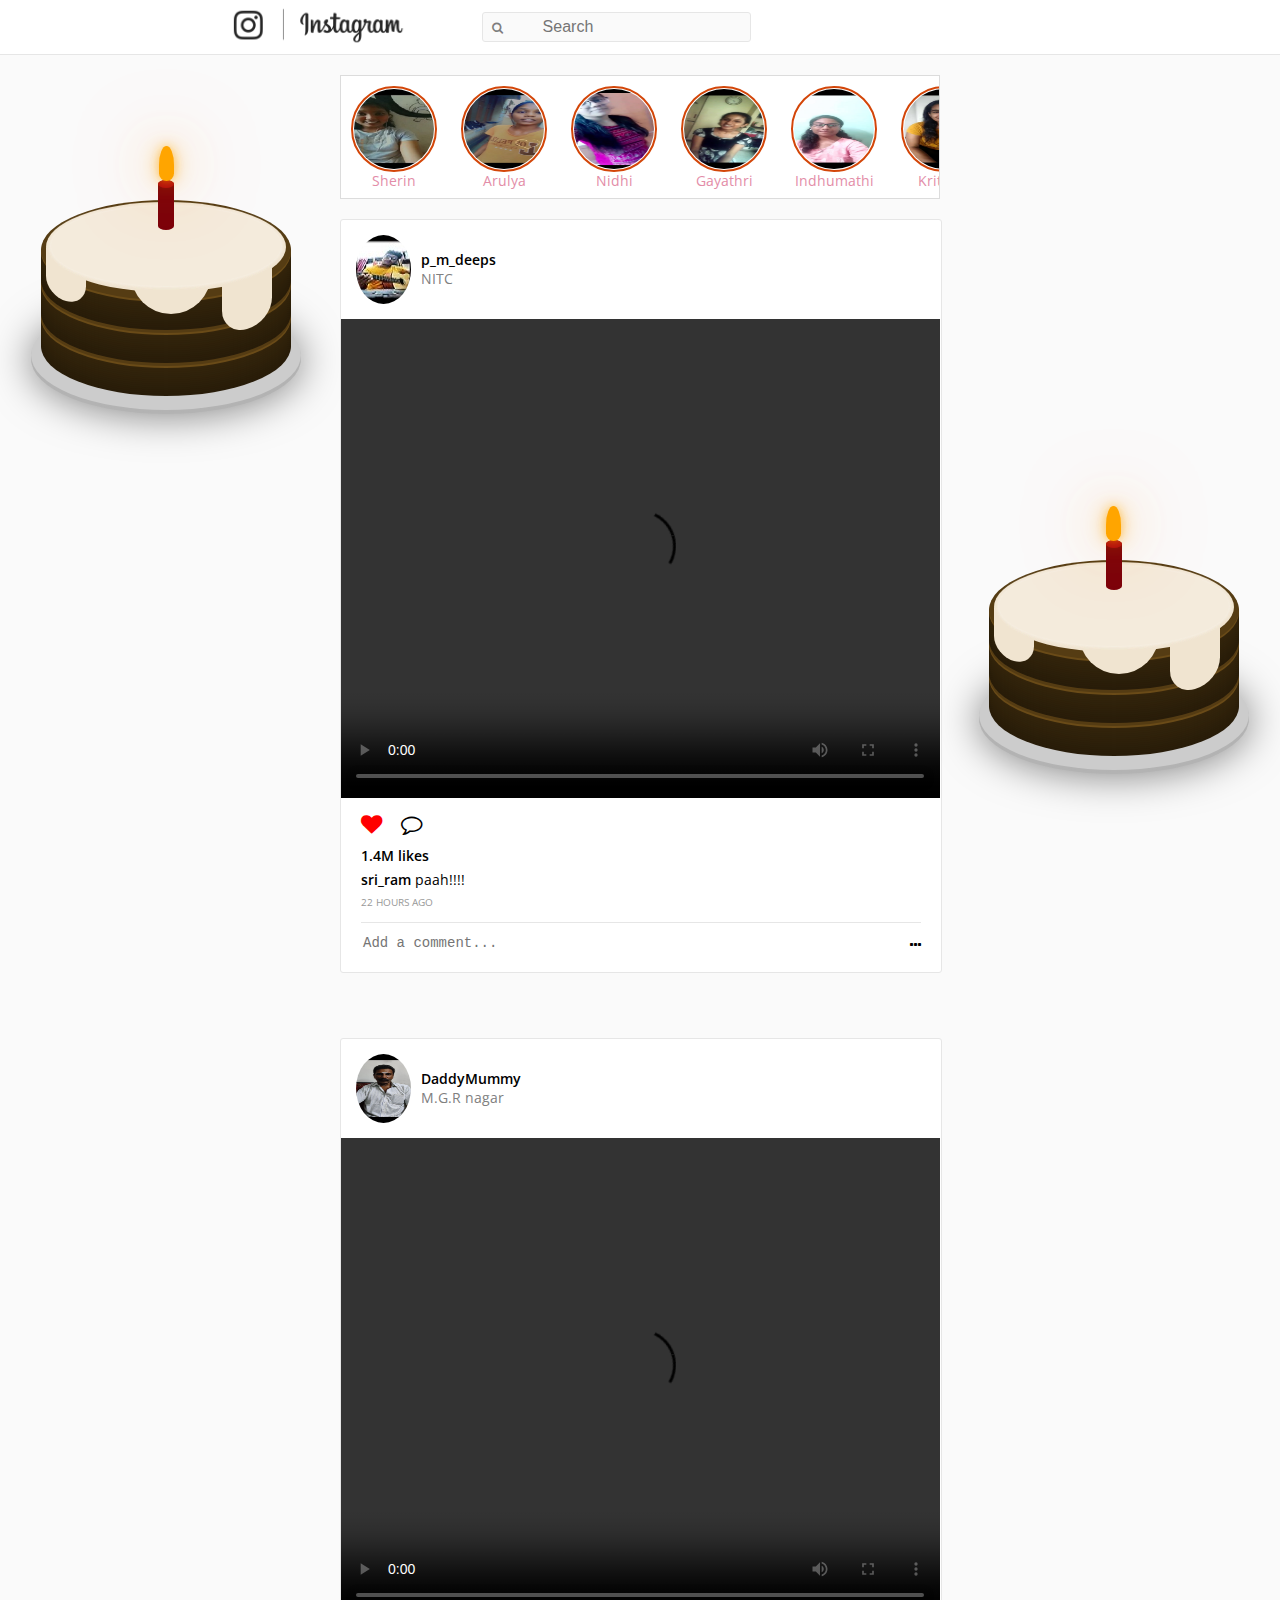
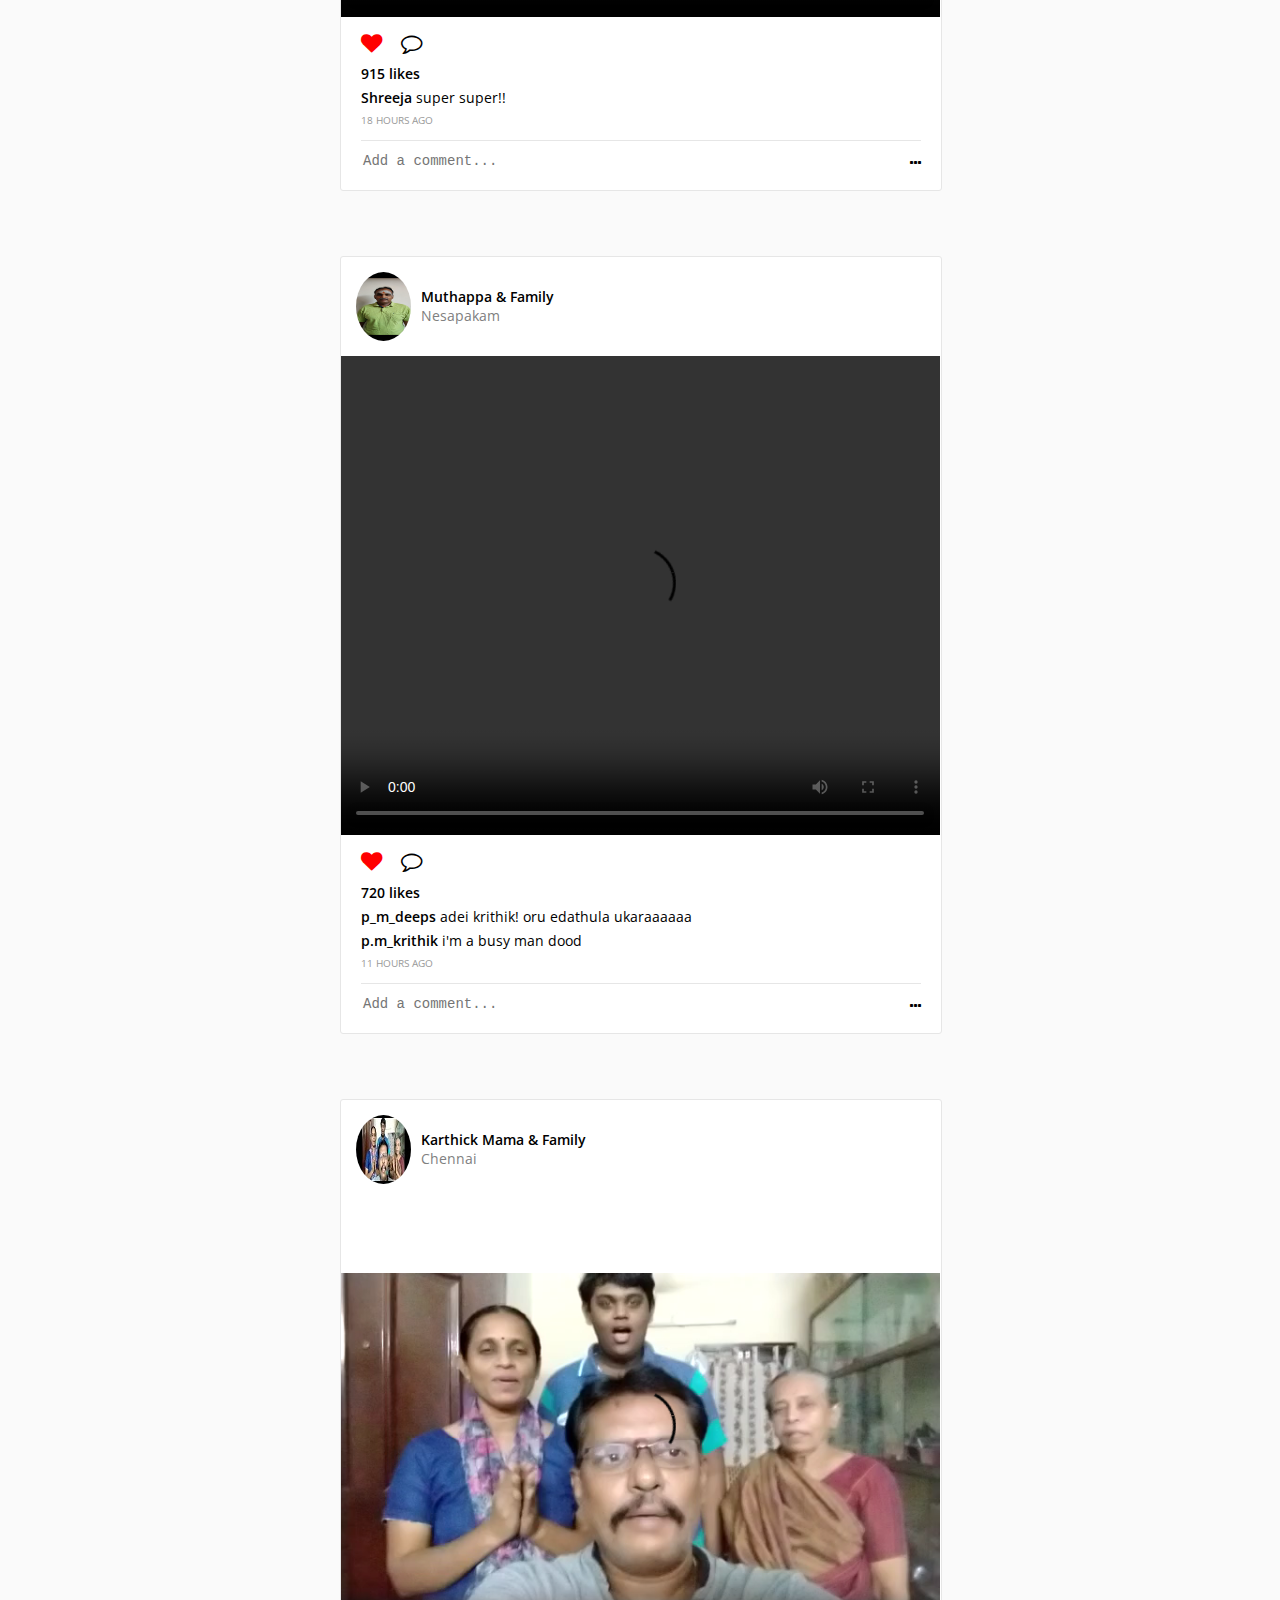
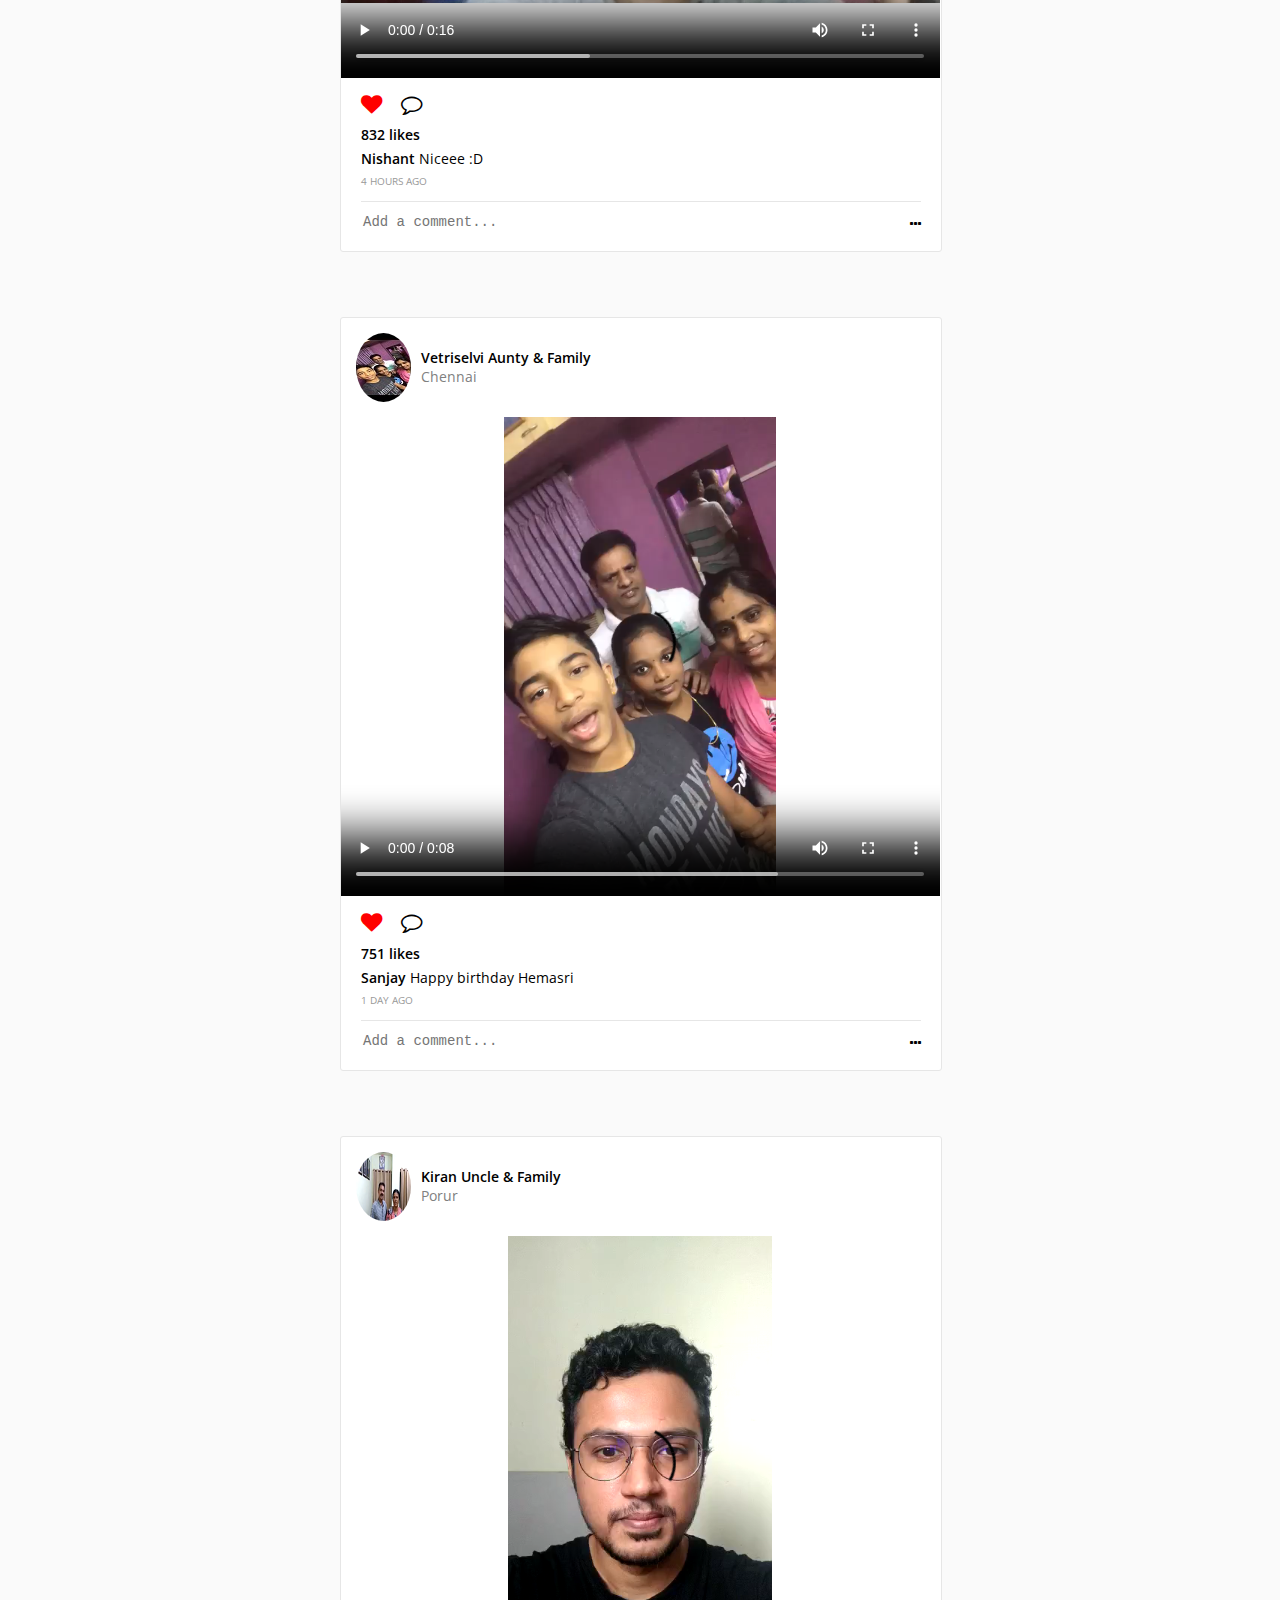
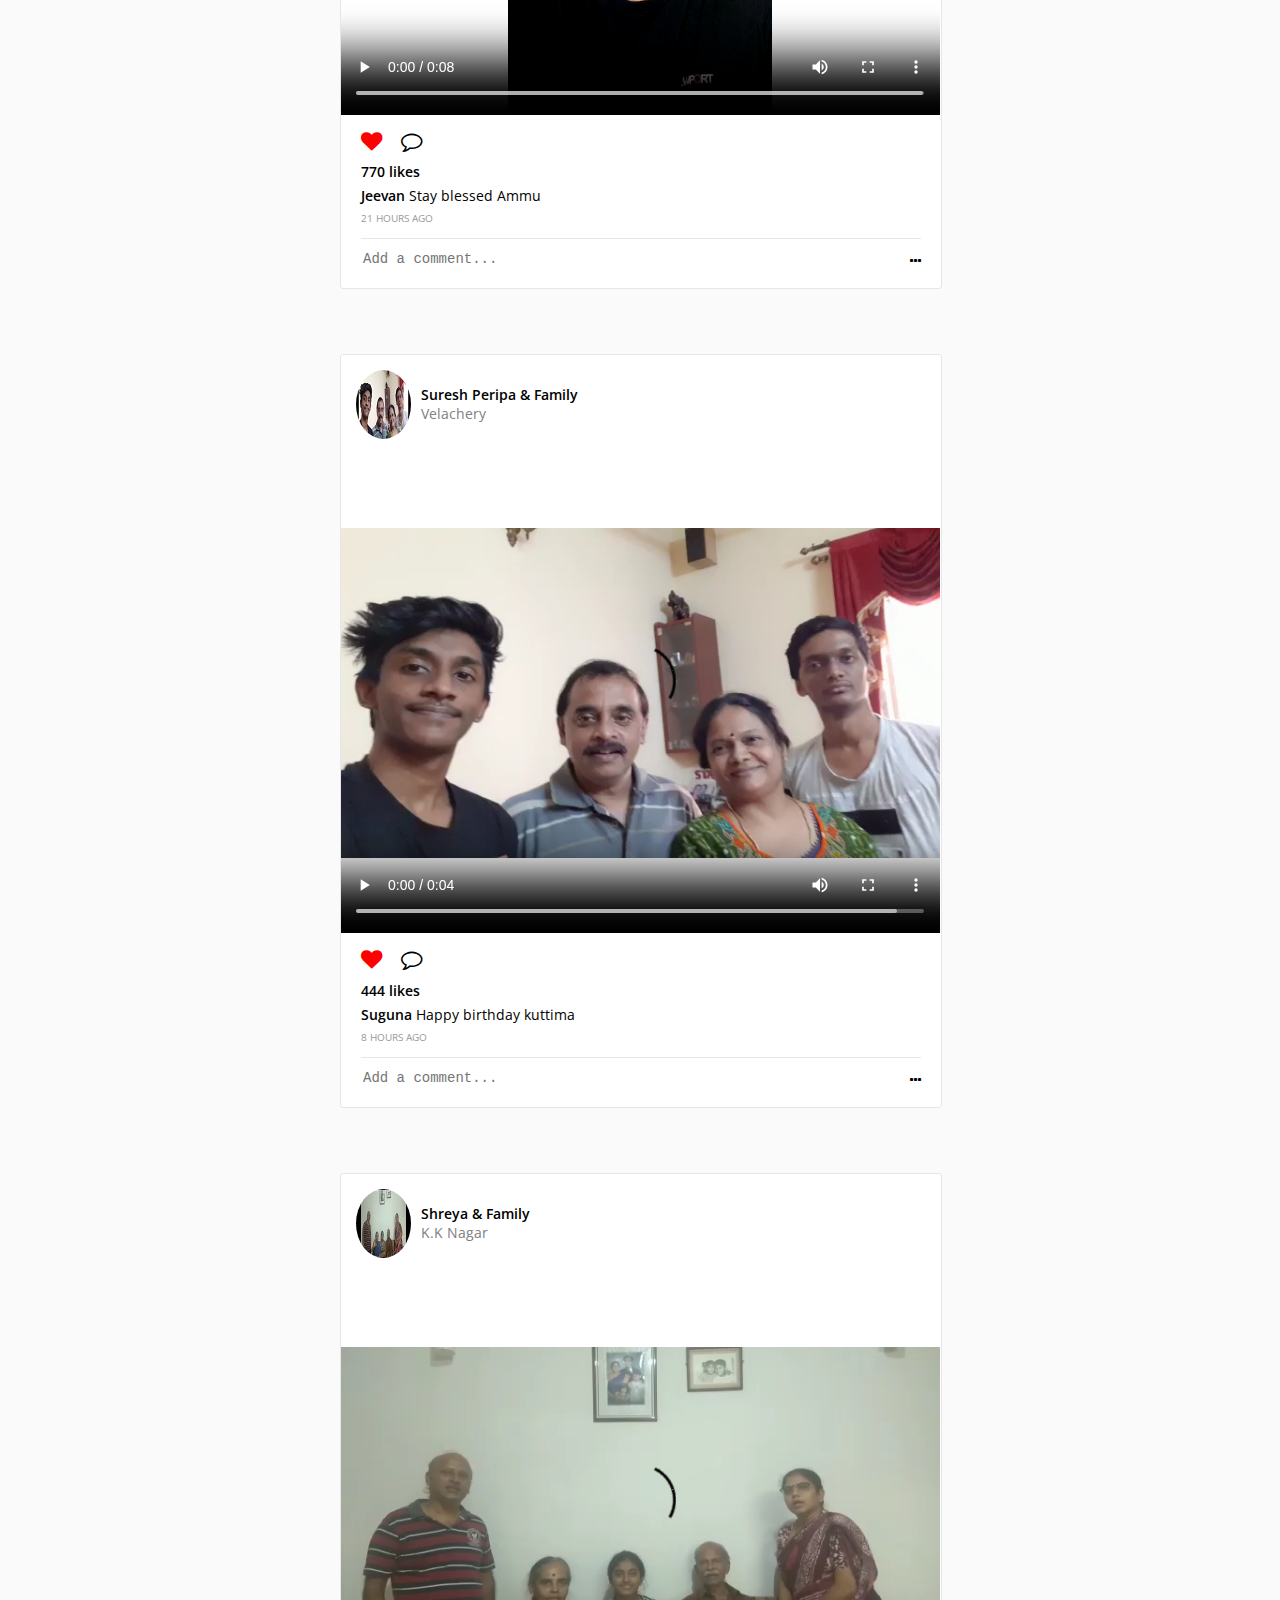
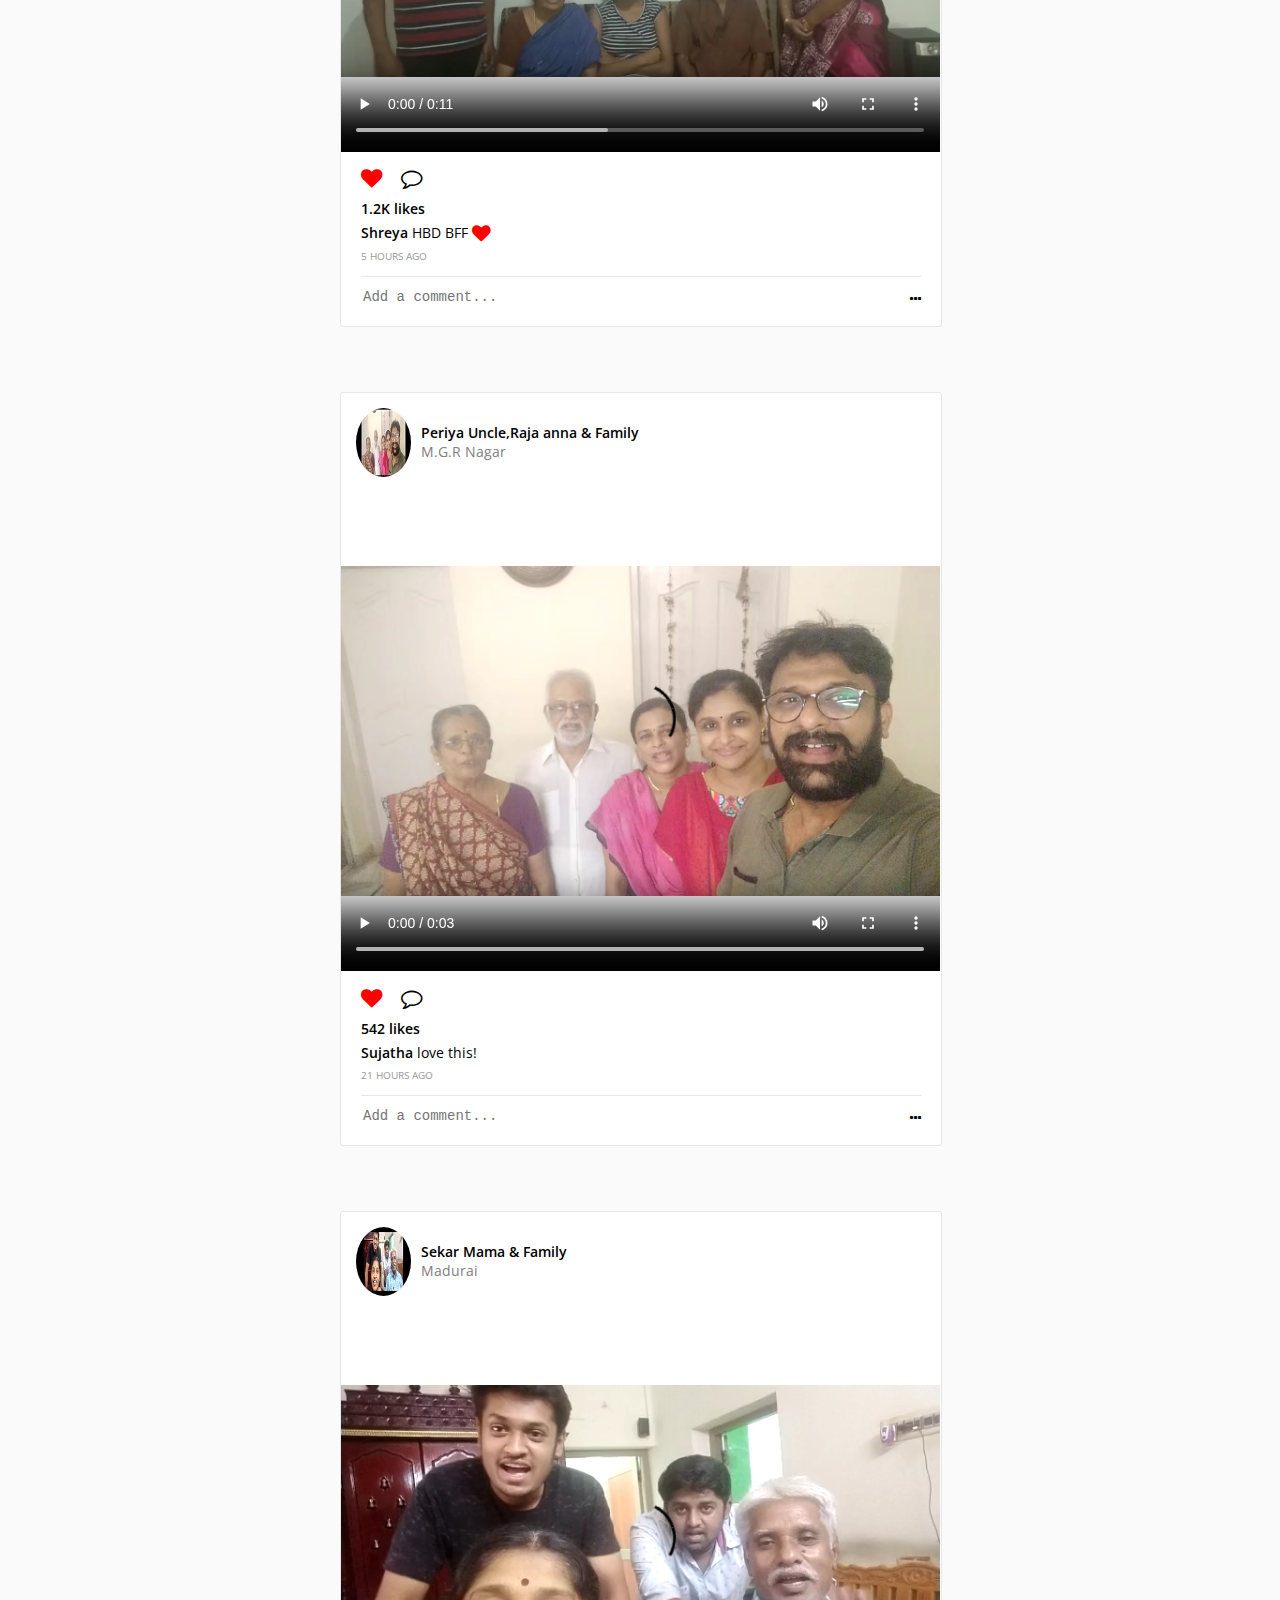
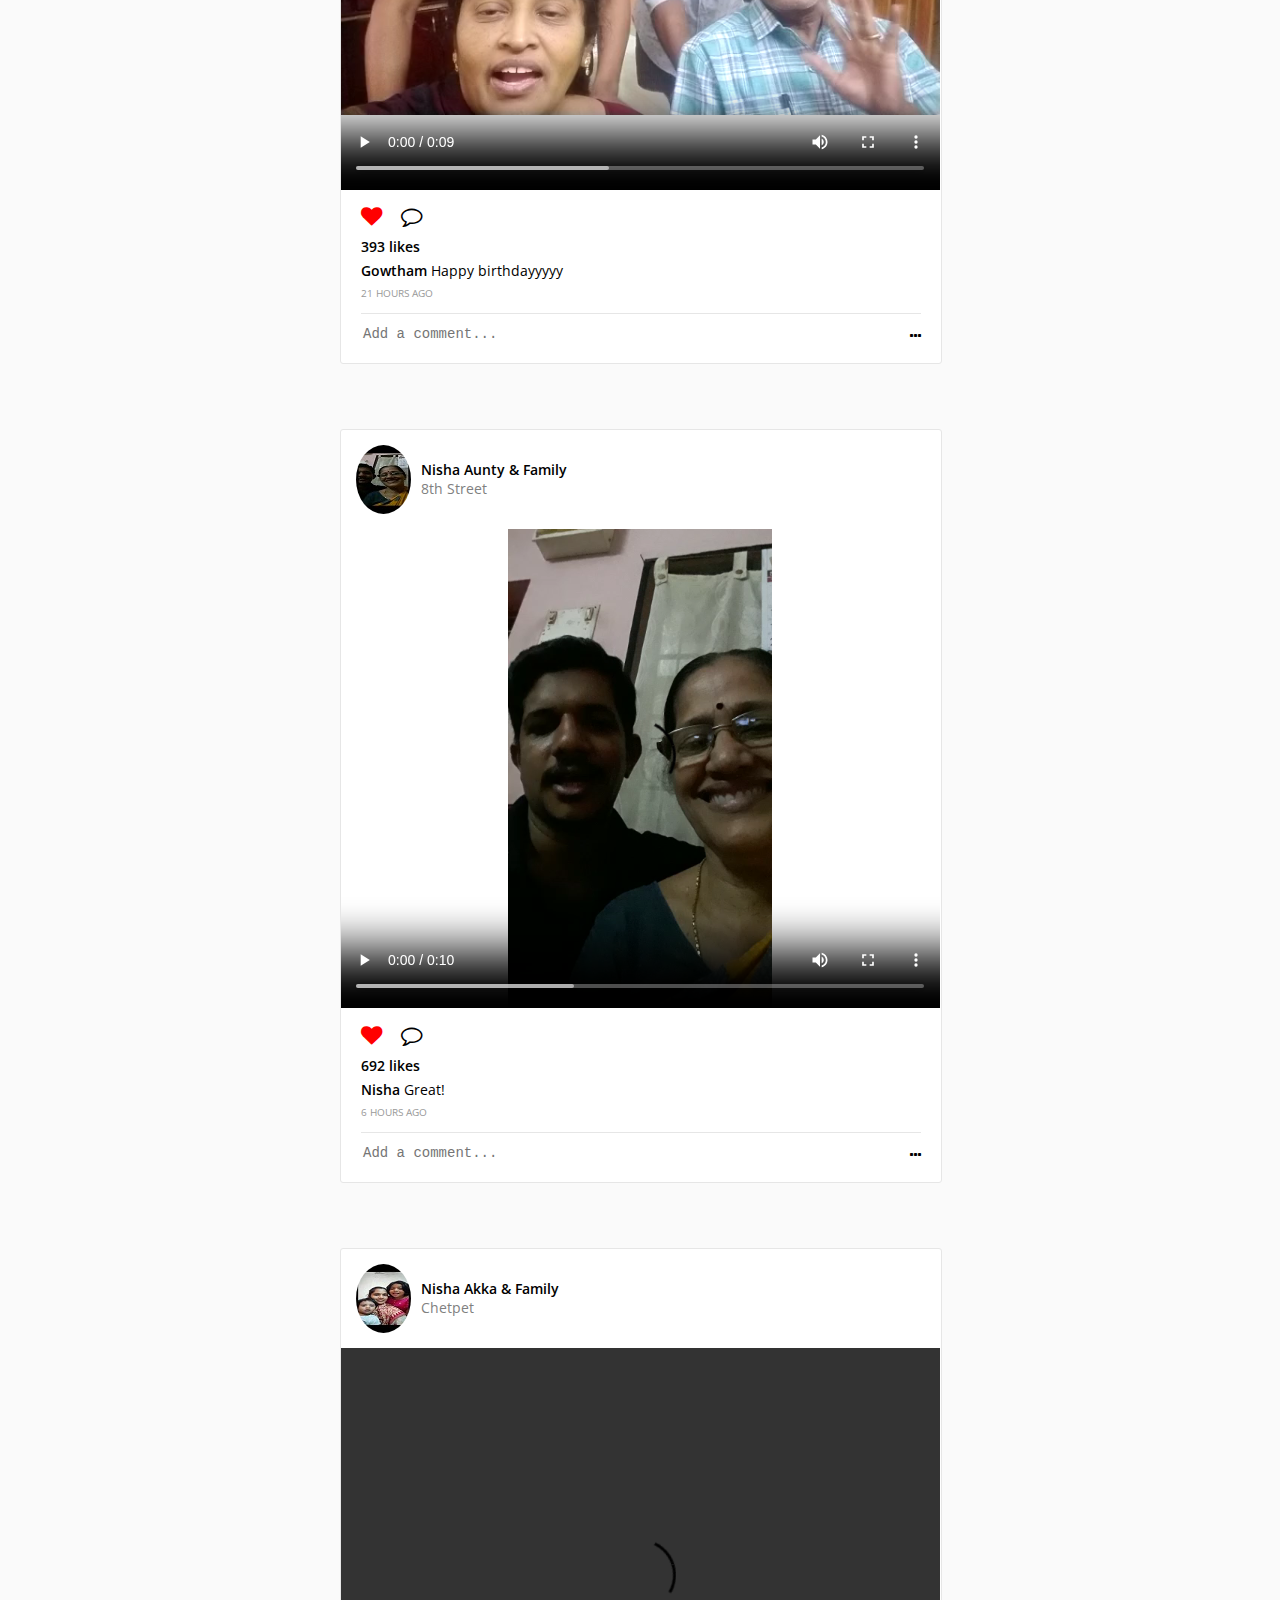
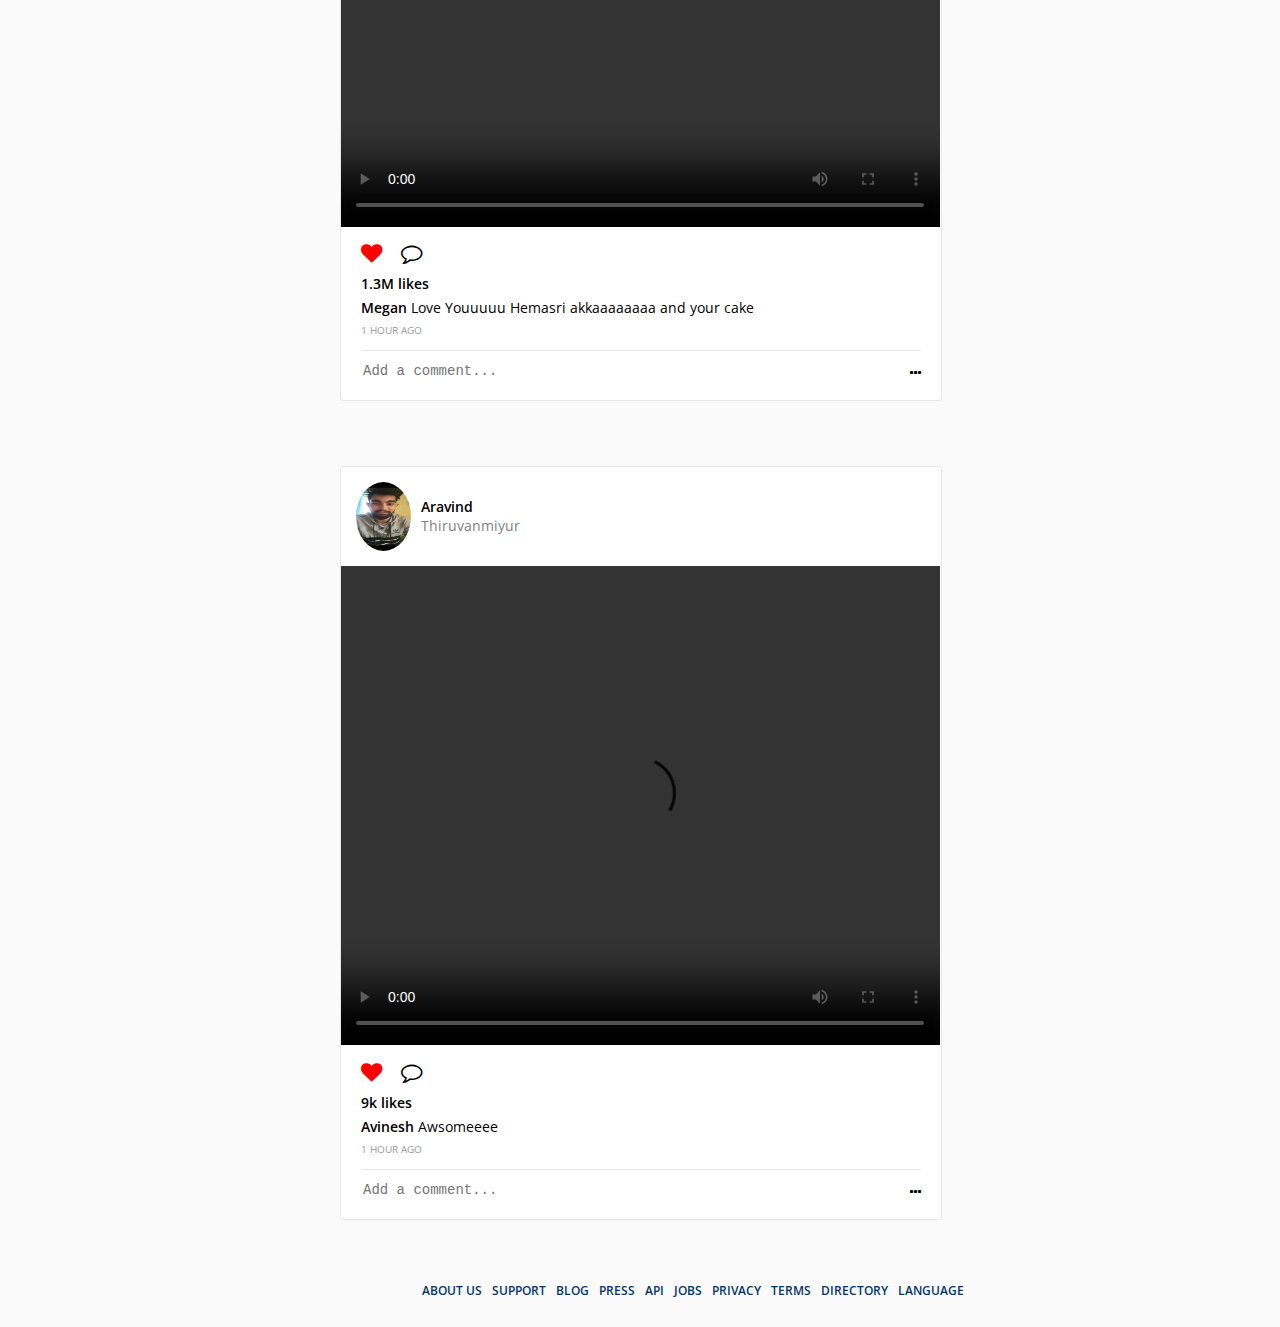
==== feed.html @ 5029dd92 "make it better" ====
<!DOCTYPE html>
<html lang="en">

<head>
    <meta charset="UTF-8">
    <meta name="viewport" content="width=device-width, initial-scale=1.0">
    <meta http-equiv="X-UA-Compatible" content="ie=edge">
    <title>NewsFeed</title>
    <link rel="stylesheet" href="https://maxcdn.bootstrapcdn.com/font-awesome/4.7.0/css/font-awesome.min.css">
    <link rel="stylesheet" href="css/styles.css">
    <link rel="stylesheet" href="css/lightbox.css">
  

    <link rel="stylesheet" href="https://stackpath.bootstrapcdn.com/bootstrap/4.5.0/css/bootstrap.min.css" integrity="sha384-9aIt2nRpC12Uk9gS9baDl411NQApFmC26EwAOH8WgZl5MYYxFfc+NcPb1dKGj7Sk" crossorigin="anonymous">

    <!-- JS, Popper.js, and jQuery -->
    <script src="https://code.jquery.com/jquery-3.5.1.slim.min.js" integrity="sha384-DfXdz2htPH0lsSSs5nCTpuj/zy4C+OGpamoFVy38MVBnE+IbbVYUew+OrCXaRkfj" crossorigin="anonymous"></script>
    <script src="https://cdn.jsdelivr.net/npm/popper.js@1.16.0/dist/umd/popper.min.js" integrity="sha384-Q6E9RHvbIyZFJoft+2mJbHaEWldlvI9IOYy5n3zV9zzTtmI3UksdQRVvoxMfooAo" crossorigin="anonymous"></script>
    <script src="https://stackpath.bootstrapcdn.com/bootstrap/4.5.0/js/bootstrap.min.js" integrity="sha384-OgVRvuATP1z7JjHLkuOU7Xw704+h835Lr+6QL9UvYjZE3Ipu6Tp75j7Bh/kR0JKI" crossorigin="anonymous"></script>
    <!-- <script type="text/javascript" src="js/lightbox.js"></script> -->
    <script type="text/javascript" src="html5lightbox/jquery.js"></script>
    <script type="text/javascript" src="html5lightbox/html5lightbox.js"></script>
    <link rel="stylesheet" href="css/cheers.css">
    <script type="text/javascript">
        var html5lightbox_options = {
            watermark: "",
            watermarklink: ""
        };
    </script>
</head>

<body>
    
    <div class="cake" >
        <div class="plate"></div>
        <div class="layer layer-bottom"></div>
        <div class="layer layer-middle"></div>
        <div class="layer layer-top"></div>
        <div class="icing"></div>
        <div class="drip drip1"></div>
        <div class="drip drip2"></div>
        <div class="drip drip3"></div>
        <div class="candle">
            <div class="flame"></div>
        </div>
    </div>
    <div class="cake align2" >
        <div class="plate"></div>
        <div class="layer layer-bottom"></div>
        <div class="layer layer-middle"></div>
        <div class="layer layer-top"></div>
        <div class="icing"></div>
        <div class="drip drip1"></div>
        <div class="drip drip2"></div>
        <div class="drip drip3"></div>
        <div class="candle">
            <div class="flame"></div>
        </div>
    </div>
    <nav class="navigation">
        <div class="navigation__column">
            <a href="feed.html">
                <!-- Master branch comment -->
                <img src="images/logo.png" />
            </a>
        </div>
        <div class="navigation__column">
            <i class="fa fa-search"></i>
            <input type="text" placeholder="Search">
        </div>
        <div class="navigation__column">
            <ul class="navigations__links">
                <li class="navigation__list-item">
                    <a href="feed.html" class="navigation__link">
                        <i class="fa fa-home fa-lg"></i>
                    </a>
                </li>
                <li class="navigation__list-item">
                    <a href="explore.html" class="navigation__link">
                        <i class="fa fa-compass fa-lg"></i>
                    </a>
                </li>
                <li class="navigation__list-item">
                    <a href="cheers.html" class="navigation__link">
                        <i class="fa fa-heart-o fa-lg"></i>
                    </a>
                </li>
                <li class="navigation__list-item">
                    <a href="profile.html" class="navigation__link">
                        <i class="fa fa-user-o fa-lg"></i>
                    </a>
                </li>
            </ul>
        </div>
    </nav>
    <main id="feed">
        <div class="status_section" id="status_p">
           
            <a href="videos/Status 1 - Sherin.mp4" class="html5lightbox" style="text-decoration:none">
                <img src="images/Sherin.jpg">
                <p style="font-size: 14px;">Sherin</p>
            </a>
            <a href="videos/Status 2 - Arulya .mp4" class="html5lightbox" style="text-decoration:none">
                <img src="images/Arulya.jpg" >
                <p style="font-size: 14px;">Arulya</p>
            </a>
            <a href="videos/Status3 - Nidhi.mp4" class="html5lightbox" style="text-decoration:none">
                <img src="images/Nidhi.jpg" >
                <p style="font-size: 14px;">Nidhi</p>
            </a>
            <a href="videos/Status4 - Gayathri.mp4" class="html5lightbox" style="text-decoration:none">
                <img src="images/Gayathri.jpg" >
                <p style="font-size: 14px;">Gayathri</p>
            </a>
            <a href="videos/Status5 - Indhumathi.mp4" class="html5lightbox" style="text-decoration:none">
                <img src="images/Indhumathi.jpg">
                <p style="font-size: 14px;">Indhumathi</p>
            </a>
            <a href="videos/Status 6 - Krithika.mp4" class="html5lightbox" style="text-decoration:none">
                <img src="images/Krithika.jpg" >
                <p style="font-size: 14px;">Krithika</p>
            </a>
            <a href="videos/Status 7 - Sanmitha .mp4" class="html5lightbox" style="text-decoration:none">
                <img src="images/Sanmitha.jpg"  >
                <p style="font-size: 14px;">Sanmitha</p>
            </a>
            <a href="videos/Status 8 - Adi.mp4" class="html5lightbox" style="text-decoration:none">
                <img src="images/Adithya Ram.jpg">
                <p style="font-size: 14px;">Adi</p>
            </a>
            <a href="videos/Status 9 - Akshay.mp4" class="html5lightbox" style="text-decoration:none">
                <img src="images/Akshay.jpg">
                <p style="font-size: 14px;">Akshay</p>
            </a>
            <a href="videos/Status 10 - Roopa .mp4" class="html5lightbox" style="text-decoration:none">
                <img src="images/Roopa.jpg" >
                <p style="font-size: 14px;">Roopa</p>
            </a>
            <a href="videos/Status 11 - Varshini.mp4" class="html5lightbox" style="text-decoration:none">
                <img src="images/Varshini.jpg">
                <p style="font-size: 14px;">Varshini</p>
            </a>
            <a href="videos/Status 12 - Dhanya.mp4" class="html5lightbox" style="text-decoration:none">
                <img src="images/Dhanya.jpg" >
                <p style="font-size: 14px;">Dhanya</p>
            </a>
            <a href="videos/Status13 - Nitin.mp4" class="html5lightbox" style="text-decoration:none">
                <img src="images/Nitin.jpg">
                <p style="font-size: 14px;">Nitin</p>
            </a>
            <a href="videos/Status 14 - Ugitha.mp4" class="html5lightbox" style="text-decoration:none">
                <img src="images/Ugitha.jpg">
                <p style="font-size: 14px;">Ugitha</p>
            </a>
            <a href="videos/Status 15 - JanJay.mp4" class="html5lightbox" style="text-decoration:none">
                <img src="images/JanJay.jpg">
                <p style="font-size: 14px;">JanJay</p>
            </a>
            <a href="videos/Status 16 - Madhavan.mp4" class="html5lightbox" style="text-decoration:none">
                <img src="images/Madhavan.jpg" >
                <p style="font-size: 14px;">Madhavan</p>
            </a>
            <a href="videos/Status 17 - Tanuj.mp4" class="html5lightbox" style="text-decoration:none">
                <img src="images/Tanuj.jpg" >
                <p style="font-size: 14px;">Tanuj</p>
            </a>
            <a href="videos/Status 18 - Tapan.mp4" class="html5lightbox" style="text-decoration:none">
                <img src="images/Tapan.jpg" >
                <p style="font-size: 14px;">Tapan</p>
            </a>
            <a href="videos/Status 19 - G.Harish.mp4" class="html5lightbox" style="text-decoration:none">
                <img src="images/G. Harish.jpg" >
                <p style="font-size: 14px;">Harish</p>
            </a>
            <a href="videos/Status 20 - Aravind.mp4" class="html5lightbox" style="text-decoration:none">
                <img src="images/Aravind.jpg"  >
                <p style="font-size: 14px;">Aravind</p>
            </a>
            <a href="videos/Status 21 - Swathi.mp4" class="html5lightbox" style="text-decoration:none">
                <img src="images/Swathi.jpg">
                <p style="font-size: 14px;">Swathi</p>
            </a>
            <a href="videos/Status 22 - Tino.mp4" class="html5lightbox" style="text-decoration:none">
                <img src="images/Tino.jpg" >
                <p style="font-size: 14px;">Tino</p>
            </a>

        </div>
        <div class="photo video-wrapper">
            <header class="photo__header">
                <img src="images/Deppak.jpg" class="photo__avatar"/>
                <div class="photo__user-info">
                    <span class="photo__author">p_m_deeps</span>
                    <span class="photo__location">NITC</span>
                </div>
            </header>
            <div style="overflow: hidden;">
            <video src="videos/post0.mp4" controls width="600px" height="480px" style="position: relative;left:-1px;top: -1px;"></video></div>
            <div class="photo__info">
                <div class="photo__actions">
                    <span class="photo__action">
                        <i class="fa fa-heart fa-lg" style="color: red;"></i>
                    </span>
                    <span class="photo__action">
                        <i class="fa fa-comment-o fa-lg"></i>
                    </span>
                </div>
                <span class="photo__likes">1.4M likes</span>
                <ul class="photo__comments">
                    <li class="photo__comment">
                        <span class="photo__comment-author">sri_ram</span> paah!!!!
                    </li>
                </ul>
                <span class="photo__time-ago">22 hours ago</span>
                <div class="photo__add-comment-container">
                    <textarea name="comment" placeholder="Add a comment..."></textarea>
                    <i class="fa fa-ellipsis-h"></i>
                </div>
            </div>
        </div>
        <div class="photo">
            <header class="photo__header">
                <img src="images/Daddy.jpg" class="photo__avatar" />
                <div class="photo__user-info">
                    <span class="photo__author">DaddyMummy</span>
                    <span class="photo__location">M.G.R nagar</span>
                </div>
            </header>
            <div style="overflow: hidden;">
            <video src="videos/dadMOM.mp4" controls width="600px" height="480px" style="position: relative;left:-1px;top: -1px;"></video></div>
            <div class="photo__info">
                <div class="photo__actions">
                    <span class="photo__action">
                        <i class="fa fa-heart fa-lg" style="color: red;"></i>
                    </span>
                    <span class="photo__action">
                        <i class="fa fa-comment-o fa-lg"></i>
                    </span>
                </div>
                <span class="photo__likes">915 likes</span>
                <ul class="photo__comments">
                    <li class="photo__comment">
                        <span class="photo__comment-author">Shreeja</span> super super!!
                    </li>
                </ul>
                <span class="photo__time-ago">18 hours ago</span>
                <div class="photo__add-comment-container">
                    <textarea name="comment" placeholder="Add a comment..."></textarea>
                    <i class="fa fa-ellipsis-h"></i>
                </div>
            </div>
        </div>
<!-- --------------------------------------------------------------------------- -->
        <div class="photo">
            <header class="photo__header">
                <img src="images/Muthappa.jpg" class="photo__avatar" />
                <div class="photo__user-info">
                    <span class="photo__author">Muthappa & Family</span>
                    <span class="photo__location">Nesapakam</span>
                </div>
            </header>
            <div style="overflow: hidden;">
            <video src="videos/Muthu & FLY.mp4" controls width="600px" height="480px" style="position: relative;left:-1px;top: -1px;"></video></div>
            <div class="photo__info">
                <div class="photo__actions">
                    <span class="photo__action">
                        <i class="fa fa-heart fa-lg" style="color: red;"></i>
                    </span>
                    <span class="photo__action">
                        <i class="fa fa-comment-o fa-lg"></i>
                    </span>
                </div>
                <span class="photo__likes">720 likes</span>
                <ul class="photo__comments">
                    <li class="photo__comment">
                        <span class="photo__comment-author">p_m_deeps</span> adei krithik! oru edathula ukaraaaaaa
                    </li>
                    <li class="photo__comment">
                        <span class="photo__comment-author">p.m_krithik</span> i'm a busy man dood
                    </li>
                </ul>
                <span class="photo__time-ago">11 hours ago</span>
                <div class="photo__add-comment-container">
                    <textarea name="comment" placeholder="Add a comment..."></textarea>
                    <i class="fa fa-ellipsis-h"></i>
                </div>
            </div>
        </div>
        <!-- --------------------------- -->
        <!-- --------------------------------------------------------------------------- -->
        <div class="photo">
            <header class="photo__header">
                <img src="images/Karthik periappa.jpg" class="photo__avatar" />
                <div class="photo__user-info">
                    <span class="photo__author">Karthick Mama & Family</span>
                    <span class="photo__location">Chennai</span>
                </div>
            </header>
            <div style="overflow: hidden;">
            <video src="videos/Post3 - Karthick Mama and Family.mp4" controls width="600px" height="480px" style="position: relative;left:-1px;top: -1px;"></video></div>
            <div class="photo__info">
                <div class="photo__actions">
                    <span class="photo__action">
                        <i class="fa fa-heart fa-lg" style="color: red;"></i>
                    </span>
                    <span class="photo__action">
                        <i class="fa fa-comment-o fa-lg"></i>
                    </span>
                </div>
                <span class="photo__likes">832 likes</span>
                <ul class="photo__comments">
                    <li class="photo__comment">
                        <span class="photo__comment-author">Nishant</span> Niceee :D
                    </li>
                </ul>
                <span class="photo__time-ago">4 hours ago</span>
                <div class="photo__add-comment-container">
                    <textarea name="comment" placeholder="Add a comment..."></textarea>
                    <i class="fa fa-ellipsis-h"></i>
                </div>
            </div>
        </div>
        <!-- --------------------------- -->
        <!-- --------------------------------------------------------------------------- -->
        <div class="photo">
            <header class="photo__header">
                <img src="images/Vetriselvi.jpg" class="photo__avatar" />
                <div class="photo__user-info">
                    <span class="photo__author">Vetriselvi Aunty & Family</span>
                    <span class="photo__location">Chennai</span>
                </div>
            </header>
            <div style="overflow: hidden;">
            <video src="videos/Post 4 - Vetriselvi Aunty and Family.mp4" controls width="600px" height="480px" style="position: relative;left:-1px;top: -1px;"></video></div>
            <div class="photo__info">
                <div class="photo__actions">
                    <span class="photo__action">
                        <i class="fa fa-heart fa-lg" style="color: red;"></i>
                    </span>
                    <span class="photo__action">
                        <i class="fa fa-comment-o fa-lg"></i>
                    </span>
                </div>
                <span class="photo__likes">751 likes</span>
                <ul class="photo__comments">
                    <li class="photo__comment">
                        <span class="photo__comment-author">Sanjay</span> Happy birthday Hemasri
                    </li>
                </ul>
                <span class="photo__time-ago">1 day ago</span>
                <div class="photo__add-comment-container">
                    <textarea name="comment" placeholder="Add a comment..."></textarea>
                    <i class="fa fa-ellipsis-h"></i>
                </div>
            </div>
        </div>
        <!-- --------------------------- -->
        <!-- --------------------------------------------------------------------------- -->
        <div class="photo">
            <header class="photo__header">
                <img src="images/POST5THUMB.PNG" class="photo__avatar" />
                <div class="photo__user-info">
                    <span class="photo__author">Kiran Uncle & Family</span>
                    <span class="photo__location">Porur</span>
                </div>
            </header>
            <div style="overflow: hidden;">
            <video src="videos/post 5.mp4" controls width="600px" height="480px" style="position: relative;left:-1px;top: -1px;"></video></div>
            <div class="photo__info">
                <div class="photo__actions">
                    <span class="photo__action">
                        <i class="fa fa-heart fa-lg" style="color: red;"></i>
                    </span>
                    <span class="photo__action">
                        <i class="fa fa-comment-o fa-lg"></i>
                    </span>
                </div>
                <span class="photo__likes">770 likes</span>
                <ul class="photo__comments">
                    <li class="photo__comment">
                        <span class="photo__comment-author">Jeevan</span> Stay blessed Ammu
                    </li>
                </ul>
                <span class="photo__time-ago">21 hours ago</span>
                <div class="photo__add-comment-container">
                    <textarea name="comment" placeholder="Add a comment..."></textarea>
                    <i class="fa fa-ellipsis-h"></i>
                </div>
            </div>
        </div>
        <!-- --------------------------- -->
        <!-- --------------------------------------------------------------------------- -->
        <div class="photo">
            <header class="photo__header">
                <img src="images/Suresh.jpg" class="photo__avatar" />
                <div class="photo__user-info">
                    <span class="photo__author">Suresh Peripa & Family</span>
                    <span class="photo__location">Velachery</span>
                </div>
            </header>
            <div style="overflow: hidden;">
            <video src="videos/Post 6 - Suresh Peripa and Family.mp4" controls width="600px" height="480px" style="position: relative;left:-1px;top: -1px;"></video></div>
            <div class="photo__info">
                <div class="photo__actions">
                    <span class="photo__action">
                        <i class="fa fa-heart fa-lg" style="color: red;"></i>
                    </span>
                    <span class="photo__action">
                        <i class="fa fa-comment-o fa-lg"></i>
                    </span>
                </div>
                <span class="photo__likes">444 likes</span>
                <ul class="photo__comments">
                    <li class="photo__comment">
                        <span class="photo__comment-author">Suguna</span> Happy birthday kuttima
                    </li>
                </ul>
                <span class="photo__time-ago">8 hours ago</span>
                <div class="photo__add-comment-container">
                    <textarea name="comment" placeholder="Add a comment..."></textarea>
                    <i class="fa fa-ellipsis-h"></i>
                </div>
            </div>
        </div>
        <!-- --------------------------- -->
        <!-- --------------------------------------------------------------------------- -->
        <div class="photo">
            <header class="photo__header">
                <img src="images/Shreya.jpg" class="photo__avatar" />
                <div class="photo__user-info">
                    <span class="photo__author">Shreya & Family</span>
                    <span class="photo__location">K.K Nagar</span>
                </div>
            </header>
            <div style="overflow: hidden;">
            <video src="videos/Post 7 - Shreya and Family.mp4" controls width="600px" height="480px" style="position: relative;left:-1px;top: -1px;"></video></div>
            <div class="photo__info">
                <div class="photo__actions">
                    <span class="photo__action">
                        <i class="fa fa-heart fa-lg" style="color: red;"></i>
                    </span>
                    <span class="photo__action">
                        <i class="fa fa-comment-o fa-lg"></i>
                    </span>
                </div>
                <span class="photo__likes">1.2K likes</span>
                <ul class="photo__comments">
                    <li class="photo__comment">
                        <span class="photo__comment-author">Shreya</span> HBD BFF <i class="fa fa-heart fa-lg" style="color: red;"></i>
                    </li>
                </ul>
                <span class="photo__time-ago">5 hours ago</span>
                <div class="photo__add-comment-container">
                    <textarea name="comment" placeholder="Add a comment..."></textarea>
                    <i class="fa fa-ellipsis-h"></i>
                </div>
            </div>
        </div>
        <!-- --------------------------- -->
        <!-- --------------------------------------------------------------------------- -->
        <div class="photo">
            <header class="photo__header">
                <img src="images/Peri uncle.jpg" class="photo__avatar" />
                <div class="photo__user-info">
                    <span class="photo__author">Periya Uncle,Raja anna & Family</span>
                    <span class="photo__location">M.G.R Nagar</span>
                </div>
            </header>
            <div style="overflow: hidden;">
            <video src="videos/Post 8 - Periya Uncle and Family.mp4" controls width="600px" height="480px" style="position: relative;left:-1px;top: -1px;"></video></div>
            <div class="photo__info">
                <div class="photo__actions">
                    <span class="photo__action">
                        <i class="fa fa-heart fa-lg" style="color: red;"></i>
                    </span>
                    <span class="photo__action">
                        <i class="fa fa-comment-o fa-lg"></i>
                    </span>
                </div>
                <span class="photo__likes">542 likes</span>
                <ul class="photo__comments">
                    <li class="photo__comment">
                        <span class="photo__comment-author">Sujatha</span> love this!
                    </li>
                </ul>
                <span class="photo__time-ago">21 hours ago</span>
                <div class="photo__add-comment-container">
                    <textarea name="comment" placeholder="Add a comment..."></textarea>
                    <i class="fa fa-ellipsis-h"></i>
                </div>
            </div>
        </div>
        <!-- --------------------------- -->
        <div class="photo">
            <header class="photo__header">
                <img src="images/Sekar.jpg" class="photo__avatar" />
                <div class="photo__user-info">
                    <span class="photo__author">Sekar Mama & Family</span>
                    <span class="photo__location">Madurai</span>
                </div>
            </header>
            <div style="overflow: hidden;">
            <video src="videos/Post 10 Sekar Mama and Family.mp4" controls width="600px" height="480px" style="position: relative;left:-1px;top: -1px;"></video></div>
            <div class="photo__info">
                <div class="photo__actions">
                    <span class="photo__action">
                        <i class="fa fa-heart fa-lg" style="color: red;"></i>
                    </span>
                    <span class="photo__action">
                        <i class="fa fa-comment-o fa-lg"></i>
                    </span>
                </div>
                <span class="photo__likes">393 likes</span>
                <ul class="photo__comments">
                    <li class="photo__comment">
                        <span class="photo__comment-author">Gowtham</span> Happy birthdayyyyy
                    </li>
                </ul>
                <span class="photo__time-ago">21 hours ago</span>
                <div class="photo__add-comment-container">
                    <textarea name="comment" placeholder="Add a comment..."></textarea>
                    <i class="fa fa-ellipsis-h"></i>
                </div>
            </div>
        </div>
        <!-- --------------------------- -->
        <!-- --------------------------------------------------------------------------- -->
        <div class="photo">
            <header class="photo__header">
                <img src="images/Nisha Aunty.jpg" class="photo__avatar" />
                <div class="photo__user-info">
                    <span class="photo__author">Nisha Aunty & Family</span>
                    <span class="photo__location">8th Street</span>
                </div>
            </header>
            <div style="overflow: hidden;">
            <video src="videos/Post 9 - Nisha aunty and Family.mp4" controls width="600px" height="480px" style="position: relative;left:-1px;top: -1px;"></video></div>
            <div class="photo__info">
                <div class="photo__actions">
                    <span class="photo__action">
                        <i class="fa fa-heart fa-lg" style="color: red;"></i>
                    </span>
                    <span class="photo__action">
                        <i class="fa fa-comment-o fa-lg"></i>
                    </span>
                </div>
                <span class="photo__likes">692 likes</span>
                <ul class="photo__comments">
                    <li class="photo__comment">
                        <span class="photo__comment-author">Nisha</span> Great!
                    </li>
                </ul>
                <span class="photo__time-ago">6 hours ago</span>
                <div class="photo__add-comment-container">
                    <textarea name="comment" placeholder="Add a comment..."></textarea>
                    <i class="fa fa-ellipsis-h"></i>
                </div>
            </div>
        </div>
        <!-- --------------------------- -->
        <!-- --------------------------------------------------------------------------- -->
        <div class="photo">
            <header class="photo__header">
                <img src="images/Nisha akka.jpg" class="photo__avatar" />
                <div class="photo__user-info">
                    <span class="photo__author">Nisha Akka & Family</span>
                    <span class="photo__location">Chetpet</span>
                </div>
            </header>
            <div style="overflow: hidden;">
            <video src="videos/post 11 - Nisha akka and Family.mp4" controls width="600px" height="480px" style="position: relative;left:-1px;top: -1px;"></video></div>
            <div class="photo__info">
                <div class="photo__actions">
                    <span class="photo__action">
                        <i class="fa fa-heart fa-lg" style="color: red;"></i>
                    </span>
                    <span class="photo__action">
                        <i class="fa fa-comment-o fa-lg"></i>
                    </span>
                </div>
                <span class="photo__likes">1.3M likes</span>
                <ul class="photo__comments">
                    <li class="photo__comment">
                        <span class="photo__comment-author">Megan</span> Love Youuuuu Hemasri akkaaaaaaaa and your cake
                    </li>
                </ul>
                <span class="photo__time-ago">1 hour ago</span>
                <div class="photo__add-comment-container">
                    <textarea name="comment" placeholder="Add a comment..."></textarea>
                    <i class="fa fa-ellipsis-h"></i>
                </div>
            </div>
        </div>
        <!-- --------------------------- -->
   <!-- --------------------------------------------------------------------------- -->
   <div class="photo">
    <header class="photo__header">
        <img src="images/Aravind.jpg" class="photo__avatar" />
        <div class="photo__user-info">
            <span class="photo__author">Aravind</span>
            <span class="photo__location">Thiruvanmiyur</span>
        </div>
    </header>
    <div style="overflow: hidden;">
    <video src="videos/coll.mp4" controls width="600px" height="480px" style="position: relative;left:-1px;top: -1px;"></video></div>
    <div class="photo__info">
        <div class="photo__actions">
            <span class="photo__action">
                <i class="fa fa-heart fa-lg" style="color: red;"></i>
            </span>
            <span class="photo__action">
                <i class="fa fa-comment-o fa-lg"></i>
            </span>
        </div>
        <span class="photo__likes">9k likes</span>
        <ul class="photo__comments">
            <li class="photo__comment">
                <span class="photo__comment-author">Avinesh</span> Awsomeeee
            </li>
        </ul>
        <span class="photo__time-ago">1 hour ago</span>
        <div class="photo__add-comment-container">
            <textarea name="comment" placeholder="Add a comment..."></textarea>
            <i class="fa fa-ellipsis-h"></i>
        </div>
    </div>
</div>
<!-- --------------------------- -->
    </main>
    <footer class="footer" style="margin-left: 33%;">
        <div class="footer__column">
            <nav class="footer__nav">
                <ul class="footer__list">
                    <li class="footer__list-item"><a href="#" class="footer__link">About Us</a></li>
                    <li class="footer__list-item"><a href="#" class="footer__link">Support</a></li>
                    <li class="footer__list-item"><a href="#" class="footer__link">Blog</a></li>
                    <li class="footer__list-item"><a href="#" class="footer__link">Press</a></li>
                    <li class="footer__list-item"><a href="#" class="footer__link">Api</a></li>
                    <li class="footer__list-item"><a href="#" class="footer__link">Jobs</a></li>
                    <li class="footer__list-item"><a href="#" class="footer__link">Privacy</a></li>
                    <li class="footer__list-item"><a href="#" class="footer__link">Terms</a></li>
                    <li class="footer__list-item"><a href="#" class="footer__link">Directory</a></li>
                    <li class="footer__list-item"><a href="#" class="footer__link">Language</a></li>
                </ul>
            </nav>
        </div>
        </footer>
</body>

<script>
    $(document).on('click', '[data-toggle="lightbox"]', function(event) {
                event.preventDefault();
                $(this).ekkoLightbox();
            });
</script>
<script>
    $(document).ready(function(){
  $("#status_p a").click(function(event){
    event.target.style.borderColor = "grey";
  });
});

</script>
</html>
---- css/styles.css ----
@import url("https://fonts.googleapis.com/css?family=Open+Sans:300,400,600");
@import "reset.css";
@import "variables.css";
@import "globals.css";
@import "login.css";
@import "footer.css";
@import "navigation.css";
@import "explore.css";
@import "feed.css";
@import "profile.css";
@import "edit-profile.css";
@import "mobile.css";
---- css/cheers.css ----
.cake {
    position: fixed;
    width: 250px;
    height: 200px;
    top: 30%;
    left: 13%;
    margin-top: -70px;
    margin-left: -125px;
}
.align2{
    position: fixed;
    width: 250px;
    height: 200px;
    top: 70%;
    left: 87%;
    margin-top: -70px;
    margin-left: -125px;
}
.plate {
    width: 270px;
    height: 110px;
    position: absolute;
    bottom: -10px;
    left: -10px;
    background-color: #ccc;
    border-radius: 50%;
    box-shadow: 0 2px 0 #b3b3b3, 0 4px 0 #b3b3b3, 0 5px 40px rgba(0, 0, 0, 0.5);
}
.cake > * {
    position: absolute;
}
.layer {
    position: absolute;
    display: block;
    width: 250px;
    height: 100px;
    border-radius: 50%;
    background-color: #553c13;
    box-shadow: 0 2px 0px #6a4b18, 0 4px 0px #33240b, 0 6px 0px #32230b, 0 8px 0px #31230b, 0 10px 0px #30220b, 0 12px 0px #2f220b, 0 14px 0px #2f210a, 0 16px 0px #2e200a, 0 18px 0px #2d200a, 0 20px 0px #2c1f0a, 0 22px 0px #2b1f0a, 0 24px 0px #2a1e09, 0 26px 0px #2a1d09, 0 28px 0px #291d09, 0 30px 0px #281c09;
}
.layer-top {
    top: 0px;
}
.layer-middle {
    top: 33px;
}
.layer-bottom {
    top: 66px;
}
.icing {
    top: 2px;
    left: 5px;
    background-color: #f0e4d0;
    width: 240px;
    height: 90px;
    border-radius: 50%;
}
.icing:before {
    content: "";
    position: absolute;
    top: 4px;
    right: 5px;
    bottom: 6px;
    left: 5px;
    background-color: #f4ebdc;
    box-shadow: 0 0 4px #f6efe3, 0 0 4px #f6efe3, 0 0 4px #f6efe3;
    border-radius: 50%;
    z-index: 1;
}
.drip {
    display: block;
    width: 50px;
    height: 60px;
    border-bottom-left-radius: 25px;
    border-bottom-right-radius: 25px;
    background-color: #f0e4d0;
}
.drip1 {
    top: 53px;
    left: 5px;
    transform: skewY(15deg);
    height: 48px;
    width: 40px;
}
.drip2 {
    top: 69px;
    left: 181px;
    transform: skewY(-15deg);
}
.drip3 {
    top: 54px;
    left: 90px;
    width: 80px;
    border-bottom-left-radius: 40px;
    border-bottom-right-radius: 40px;
}
.candle {
    background-color: #7b020b;
    width: 16px;
    height: 50px;
    border-radius: 8px / 4px;
    top: -20px;
    left: 50%;
    margin-left: -8px;
    z-index: 10;
}
.candle:before {
    content: "";
    position: absolute;
    top: 0;
    left: 0;
    width: 16px;
    height: 8px;
    border-radius: 50%;
    background-color: #ad030f;
}
.flame {
    position: absolute;
    background-color: orange;
    width: 15px;
    height: 35px;
    border-radius: 10px 10px 10px 10px / 25px 25px 10px 10px;
    top: -34px;
    left: 50%;
    margin-left: -7.5px;
    z-index: 10;
    box-shadow: 0 0 10px rgba(255, 165, 0, 0.5), 0 0 20px rgba(255, 165, 0, 0.5), 0 0 60px rgba(255, 165, 0, 0.5), 0 0 80px rgba(255, 165, 0, 0.5);
    transform-origin: 50% 90%;
    animation: flicker 1s ease-in-out alternate infinite;
}
@keyframes flicker {
    0% {
        transform: skewX(5deg);
        box-shadow: 0 0 10px rgba(255, 165, 0, 0.2), 0 0 20px rgba(255, 165, 0, 0.2), 0 0 60px rgba(255, 165, 0, 0.2), 0 0 80px rgba(255, 165, 0, 0.2);
   }
    25% {
        transform: skewX(-5deg);
        box-shadow: 0 0 10px rgba(255, 165, 0, 0.5), 0 0 20px rgba(255, 165, 0, 0.5), 0 0 60px rgba(255, 165, 0, 0.5), 0 0 80px rgba(255, 165, 0, 0.5);
   }
    50% {
        transform: skewX(10deg);
        box-shadow: 0 0 10px rgba(255, 165, 0, 0.3), 0 0 20px rgba(255, 165, 0, 0.3), 0 0 60px rgba(255, 165, 0, 0.3), 0 0 80px rgba(255, 165, 0, 0.3);
   }
    75% {
        transform: skewX(-10deg);
        box-shadow: 0 0 10px rgba(255, 165, 0, 0.4), 0 0 20px rgba(255, 165, 0, 0.4), 0 0 60px rgba(255, 165, 0, 0.4), 0 0 80px rgba(255, 165, 0, 0.4);
   }
    100% {
        transform: skewX(5deg);
        box-shadow: 0 0 10px rgba(255, 165, 0, 0.5), 0 0 20px rgba(255, 165, 0, 0.5), 0 0 60px rgba(255, 165, 0, 0.5), 0 0 80px rgba(255, 165, 0, 0.5);
   }
}
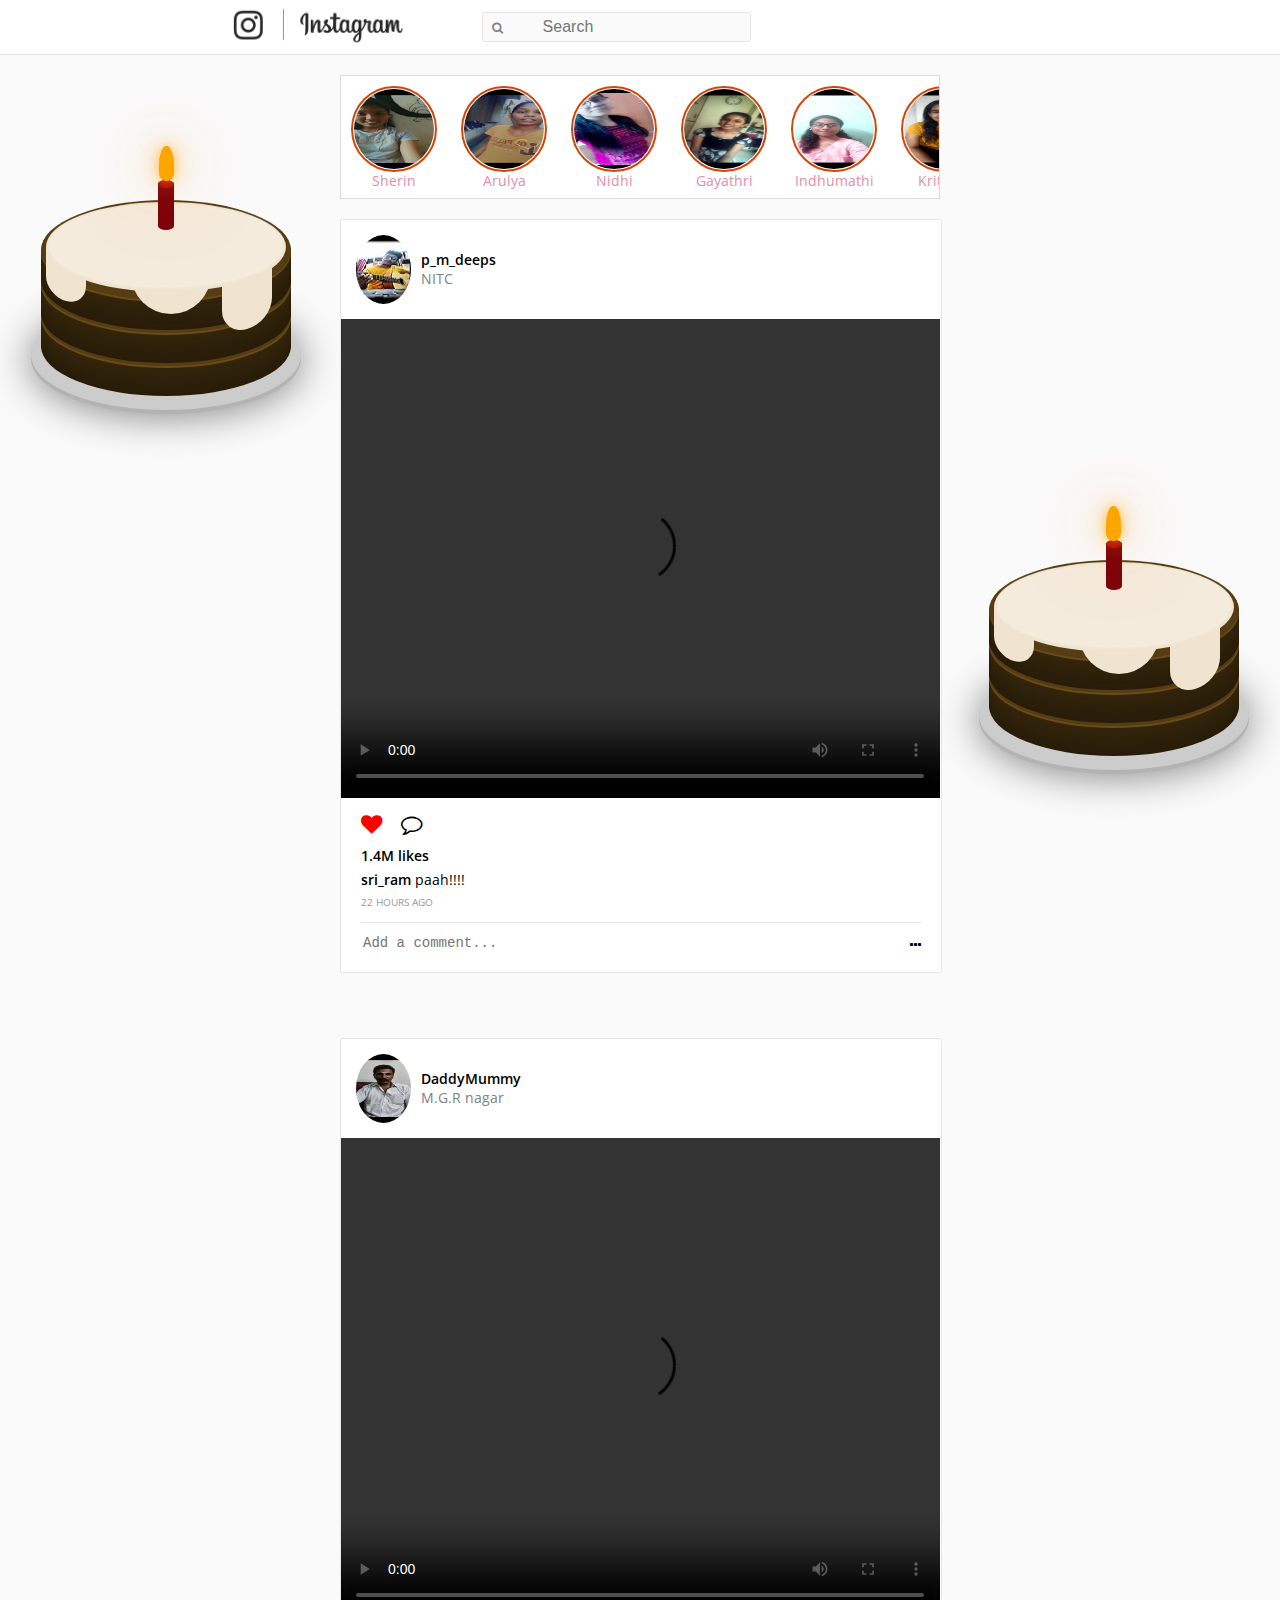
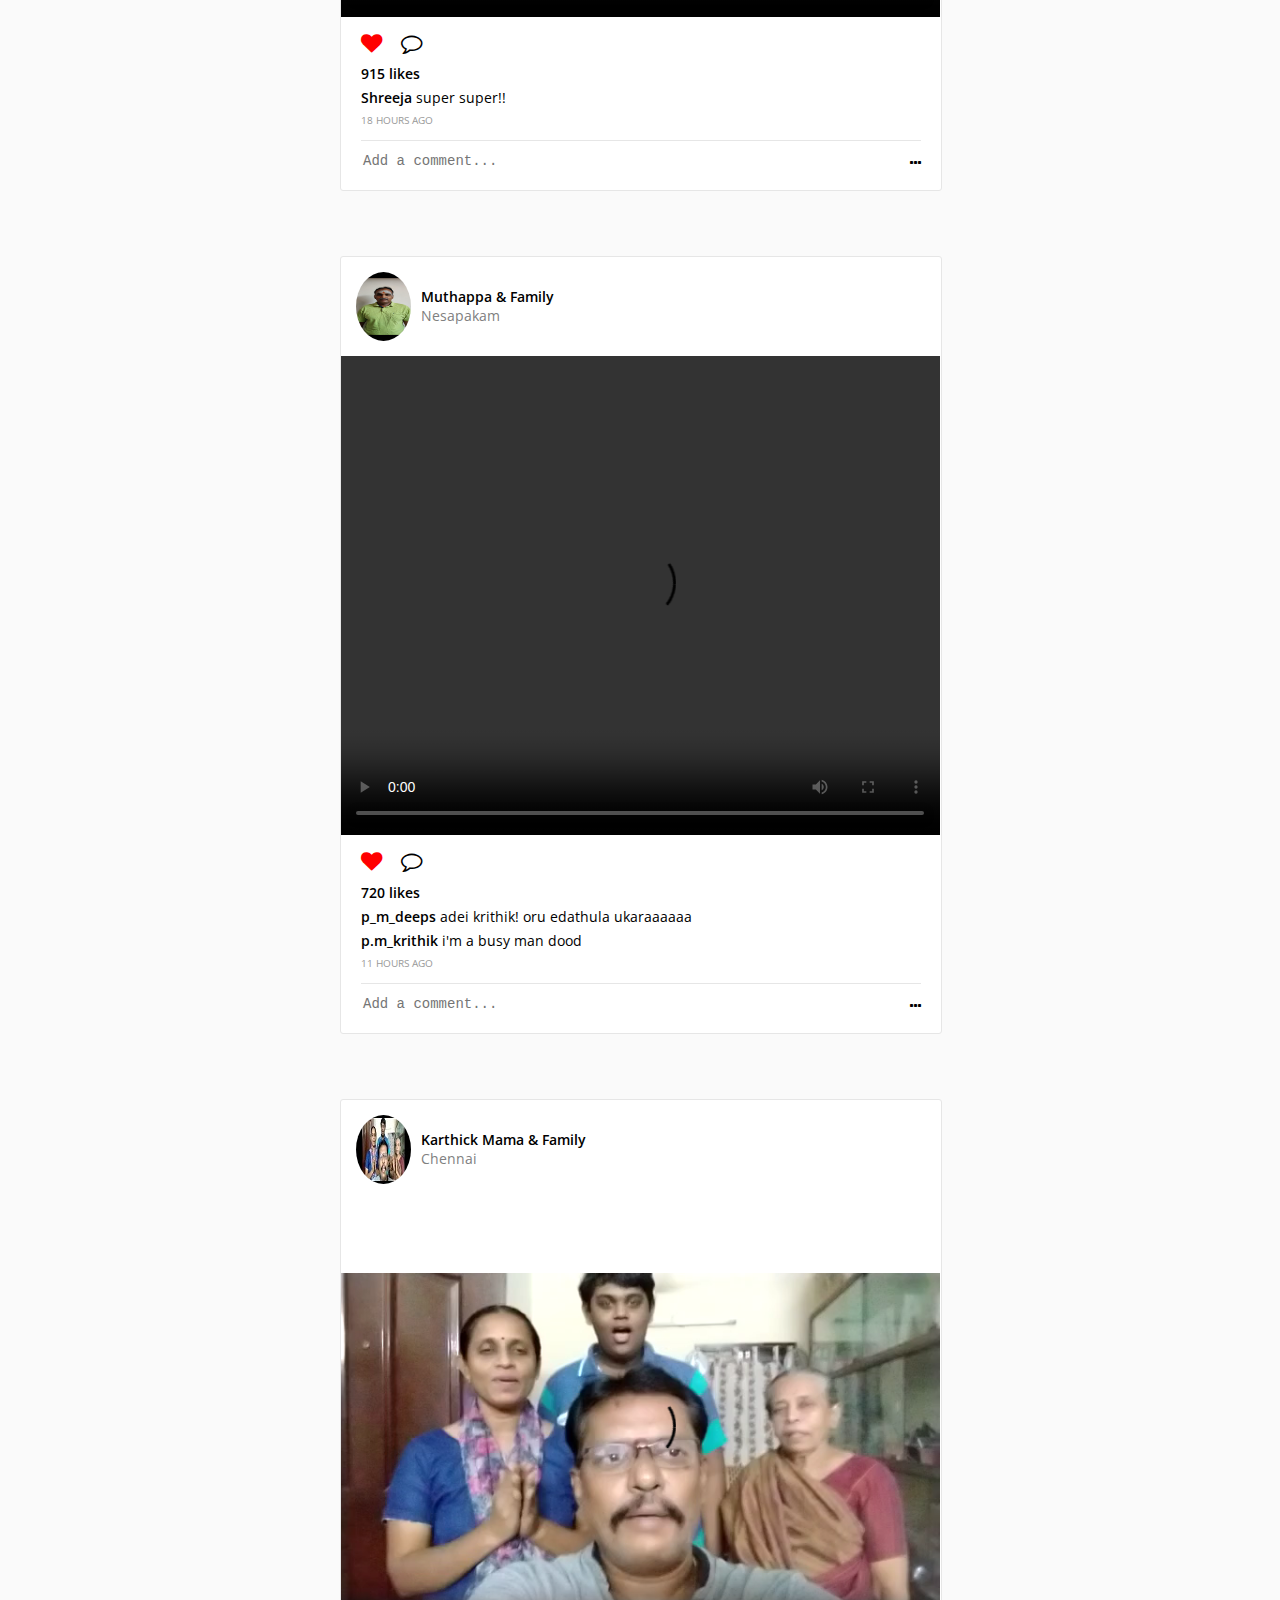
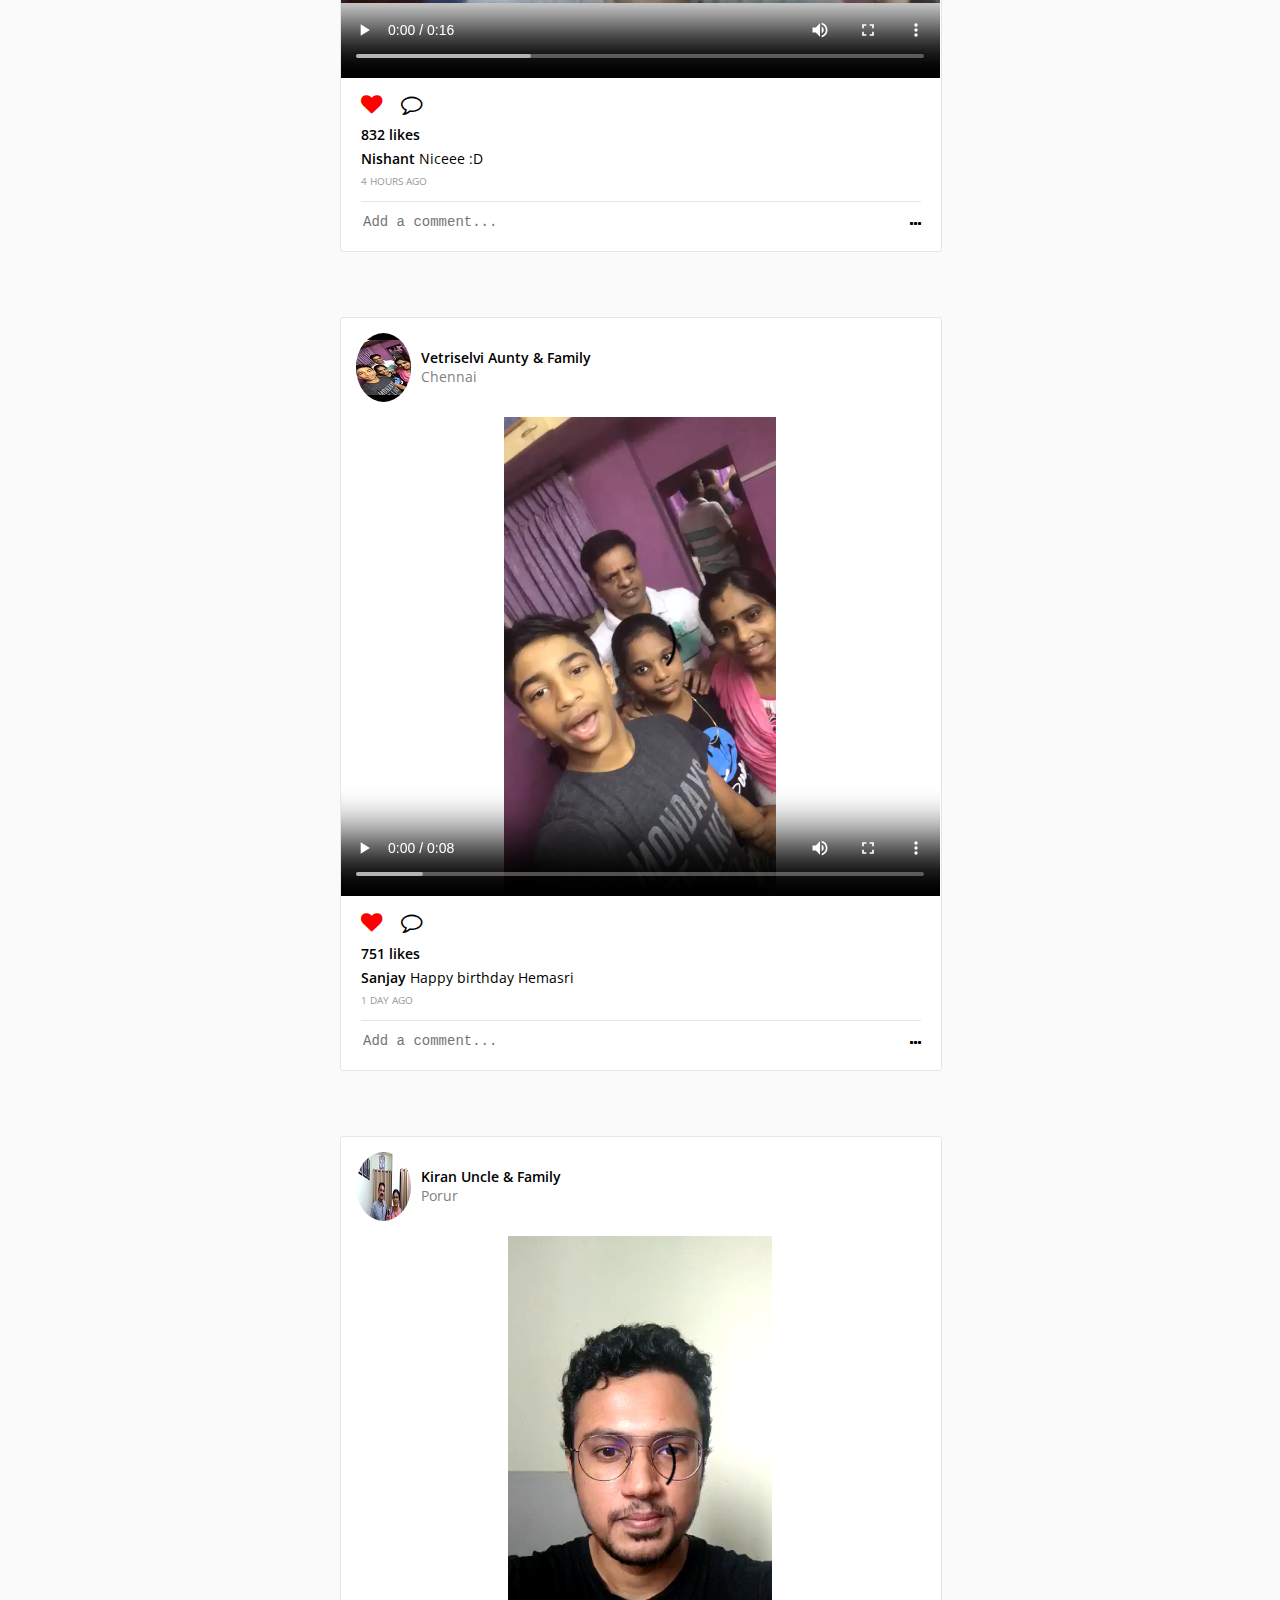
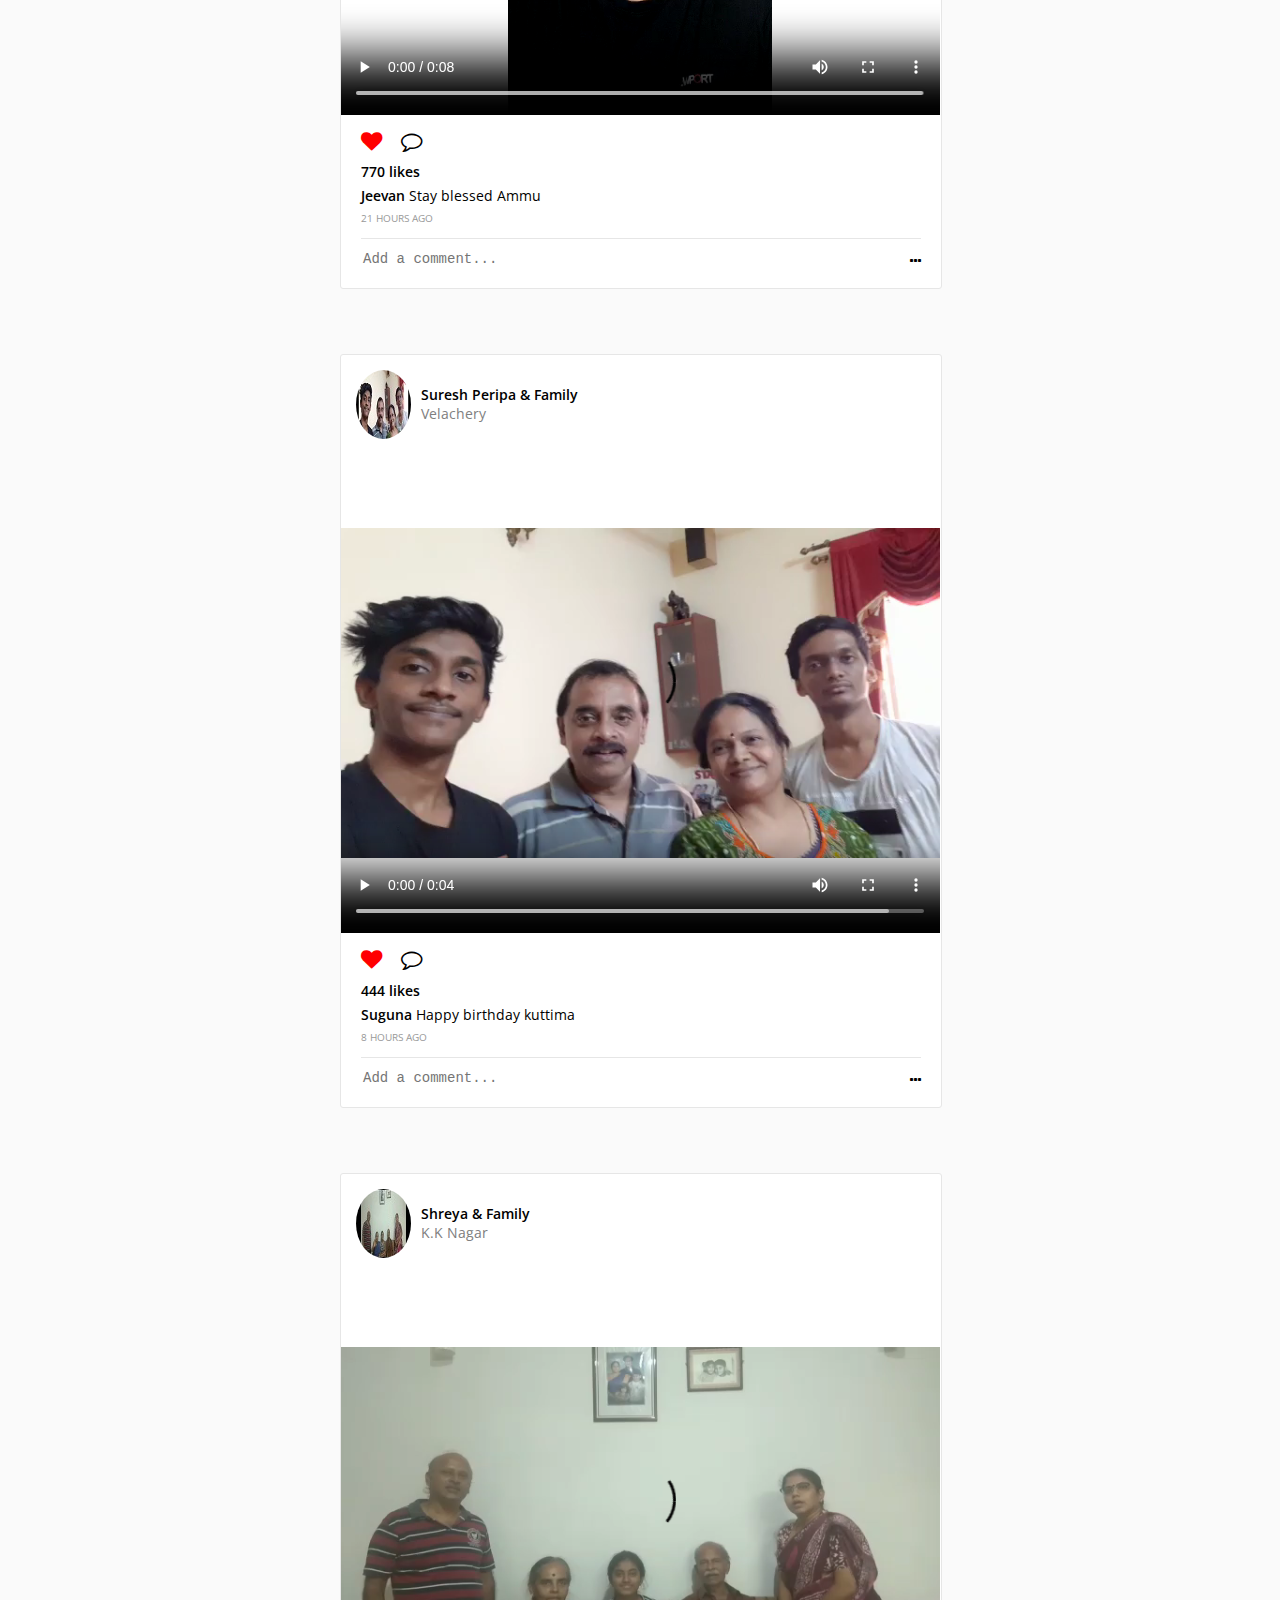
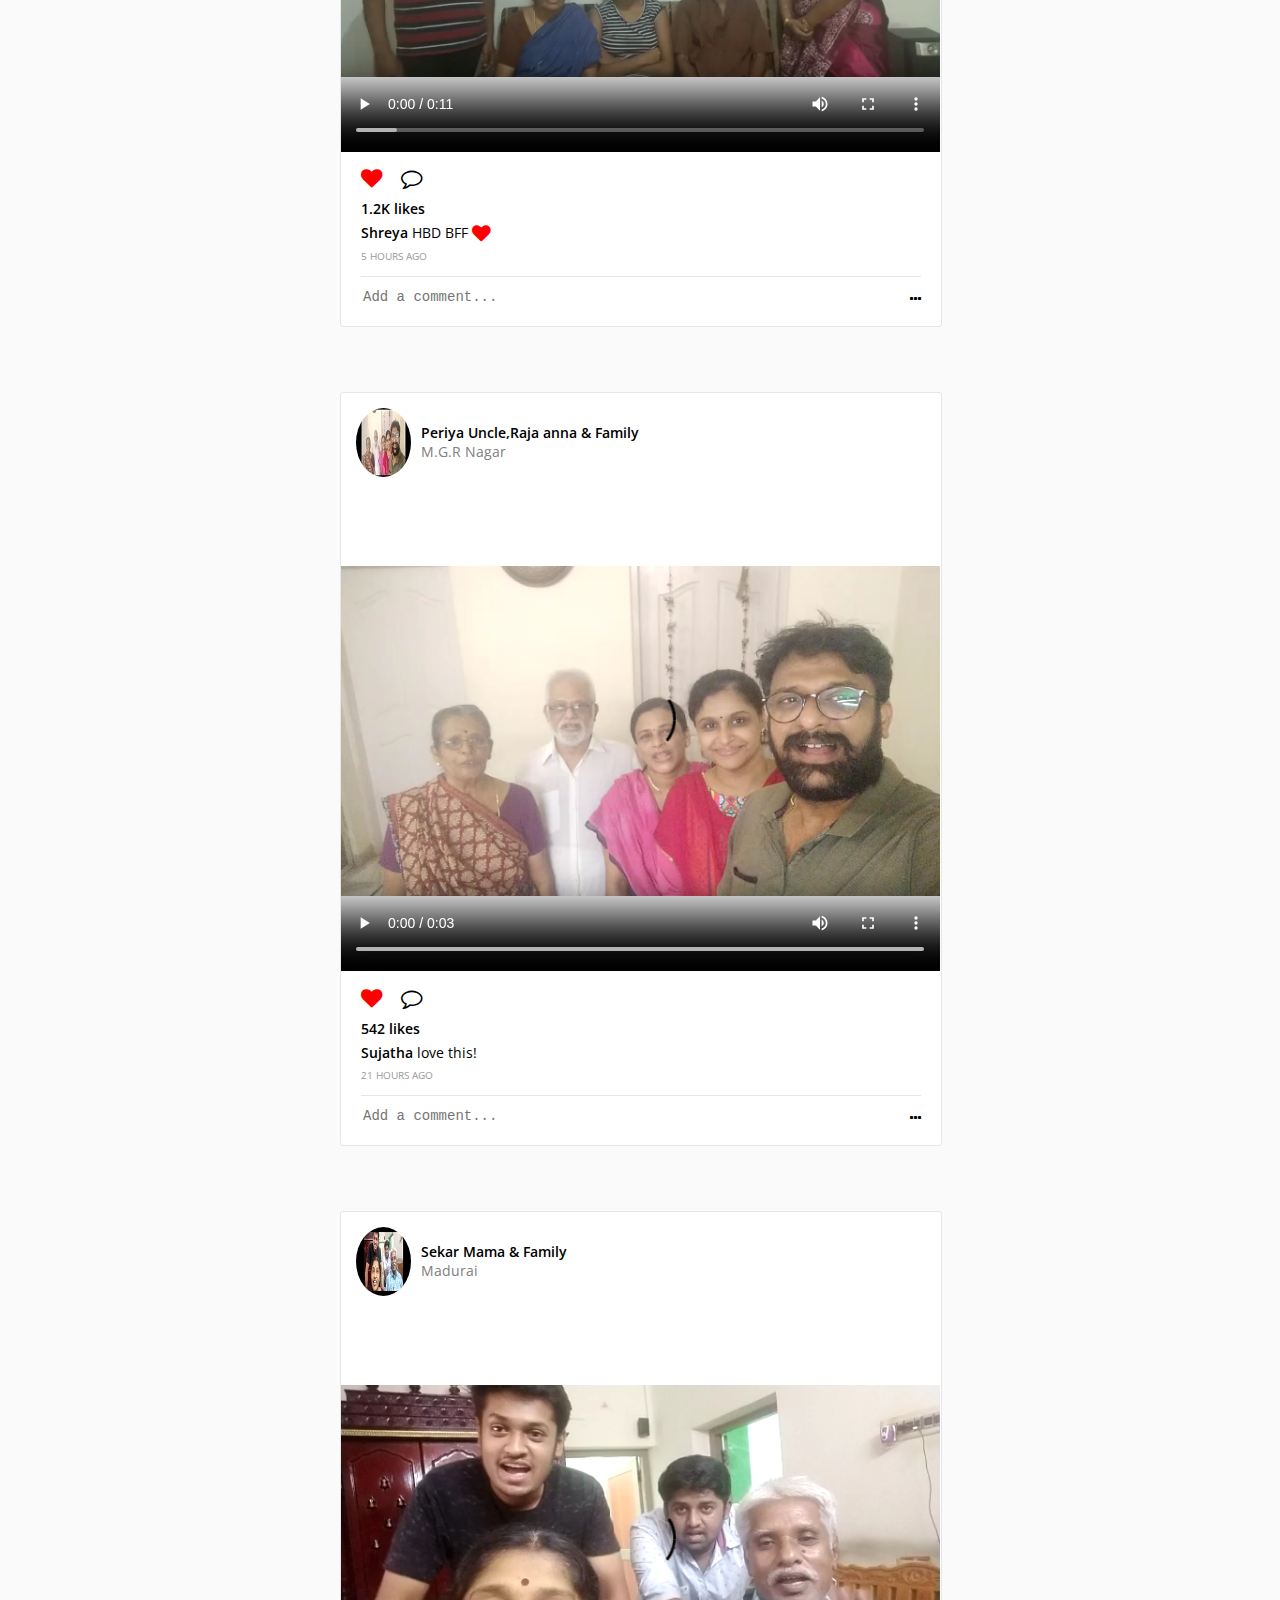
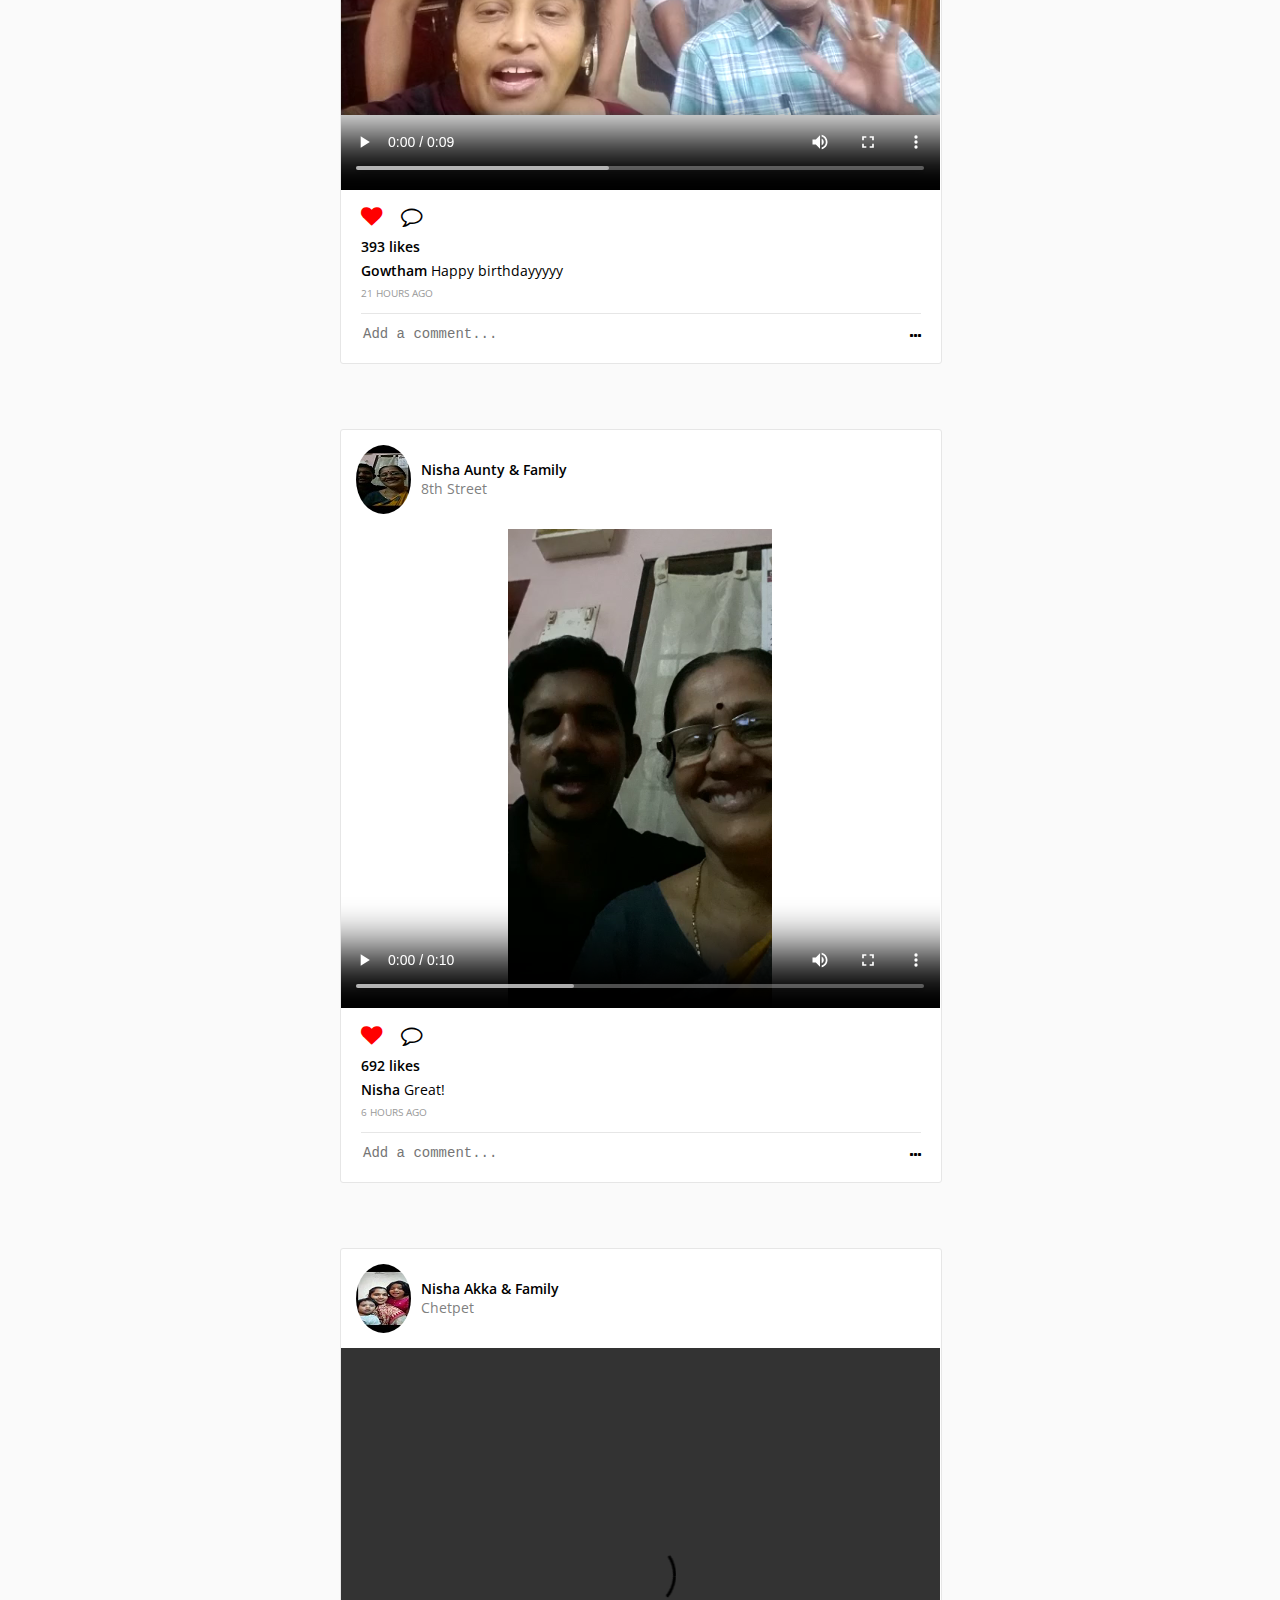
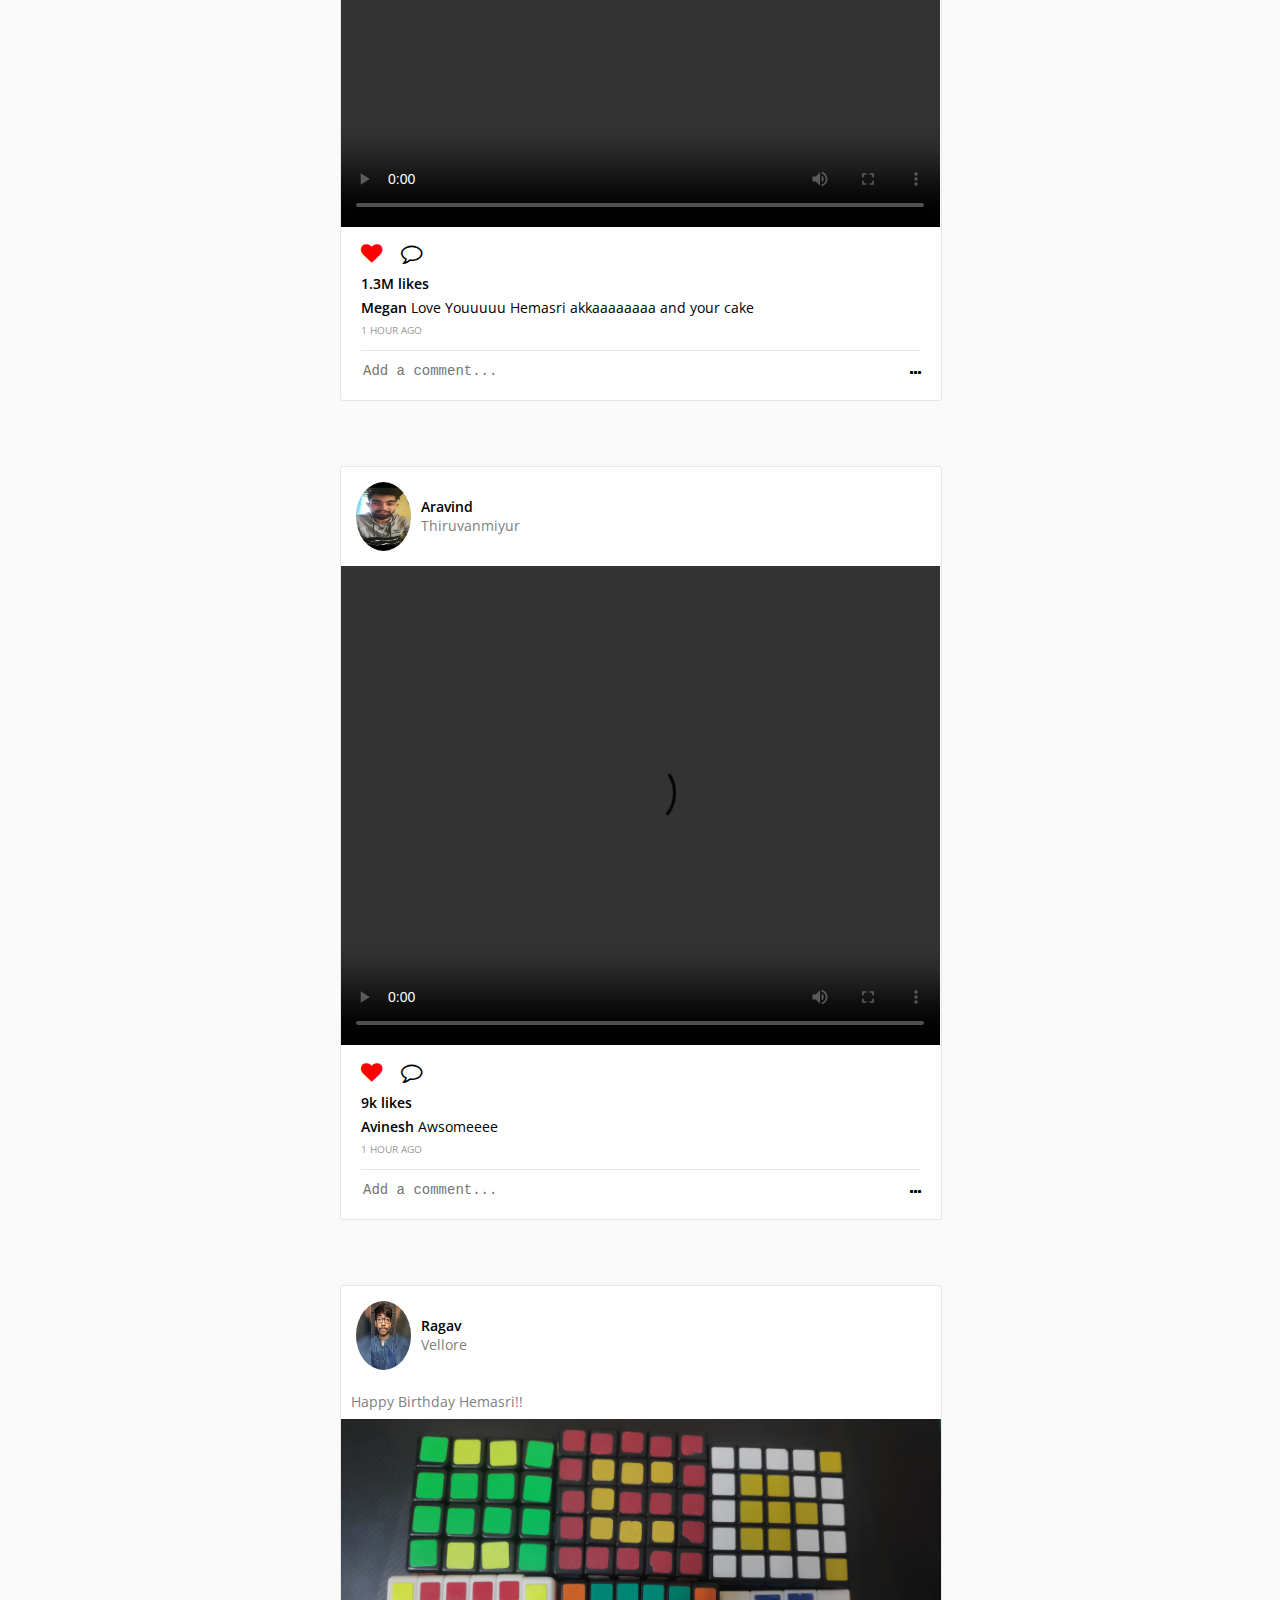
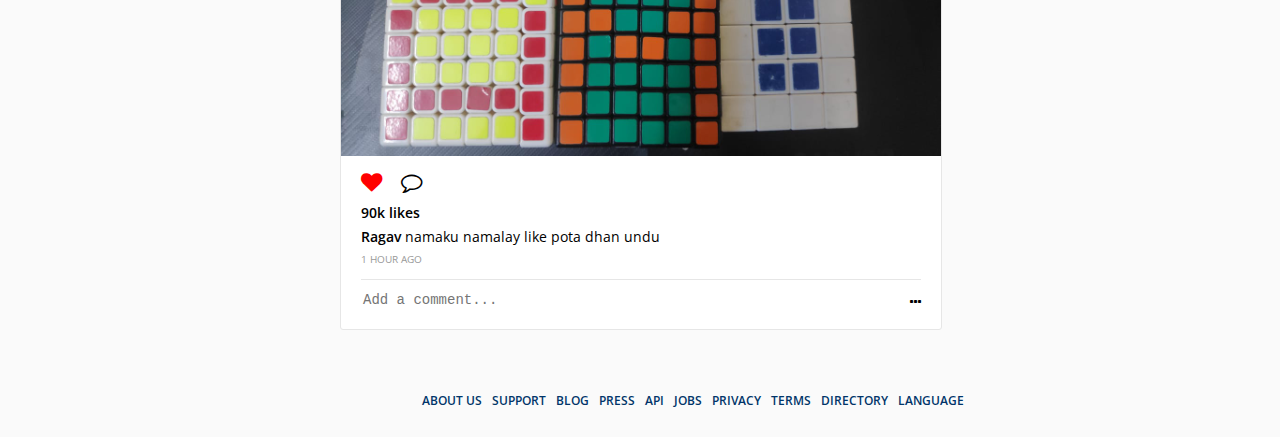
==== commit 6123cc59: "optional" ====
--- a/feed.html
+++ b/feed.html
@@ -626,6 +626,40 @@
     </div>
 </div>
 <!-- --------------------------- -->
+   <!-- --------------------------------------------------------------------------- -->
+   <div class="photo">
+    <header class="photo__header">
+        <img src="images/ragav.jpeg" class="photo__avatar" />
+        <div class="photo__user-info">
+            <span class="photo__author">Ragav</span>
+            <span class="photo__location">Vellore</span>
+        </div>
+    </header>
+    <div style="overflow: hidden;">
+        <p style="padding: 10px;color: gray;">Happy Birthday Hemasri!! </p>
+   <img src="images/cube.jpeg" alt="" width="600px">
+    <div class="photo__info">
+        <div class="photo__actions">
+            <span class="photo__action">
+                <i class="fa fa-heart fa-lg" style="color: red;"></i>
+            </span>
+            <span class="photo__action">
+                <i class="fa fa-comment-o fa-lg"></i>
+            </span>
+        </div>
+        <span class="photo__likes">90k likes</span>
+        <ul class="photo__comments">
+            <li class="photo__comment">
+                <span class="photo__comment-author">Ragav</span> namaku namalay like pota dhan undu
+            </li>
+        </ul>
+        <span class="photo__time-ago">1 hour ago</span>
+        <div class="photo__add-comment-container">
+            <textarea name="comment" placeholder="Add a comment..."></textarea>
+            <i class="fa fa-ellipsis-h"></i>
+        </div>
+    </div>
+</div>
     </main>
     <footer class="footer" style="margin-left: 33%;">
         <div class="footer__column">
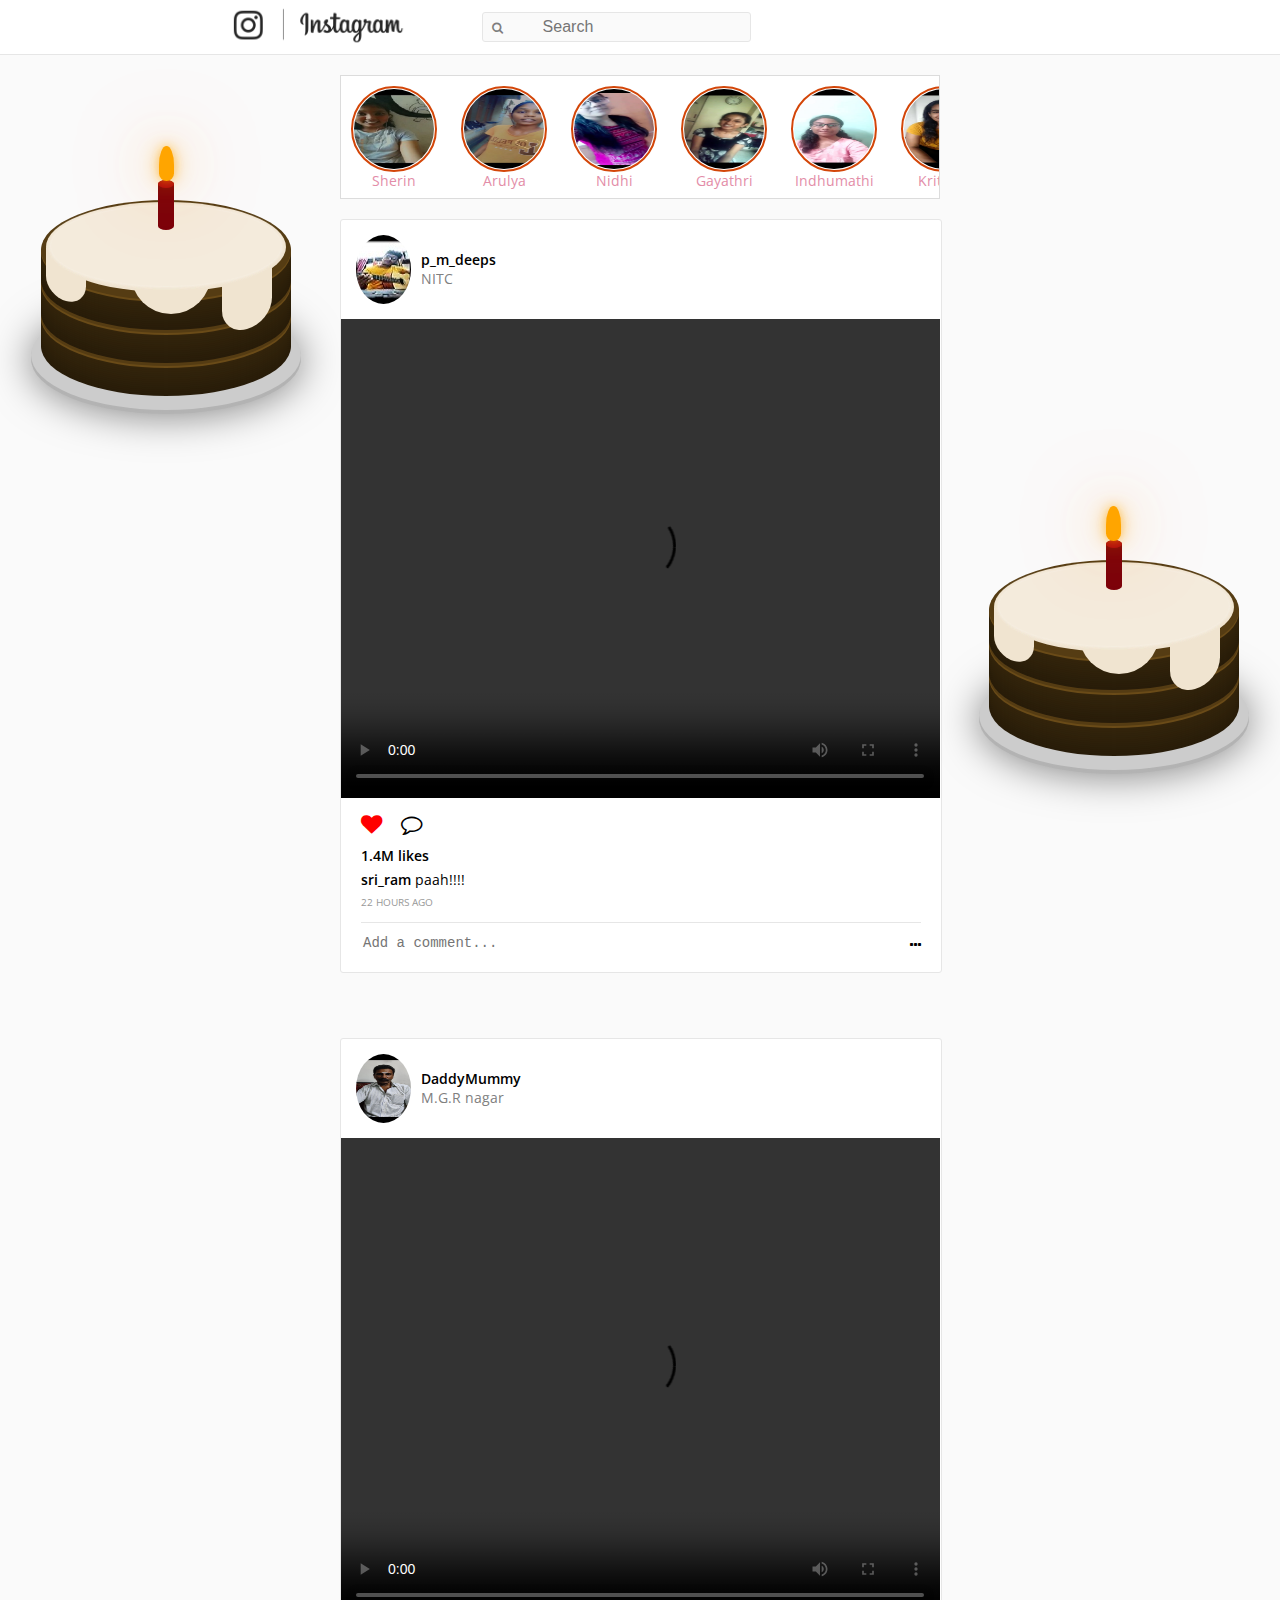
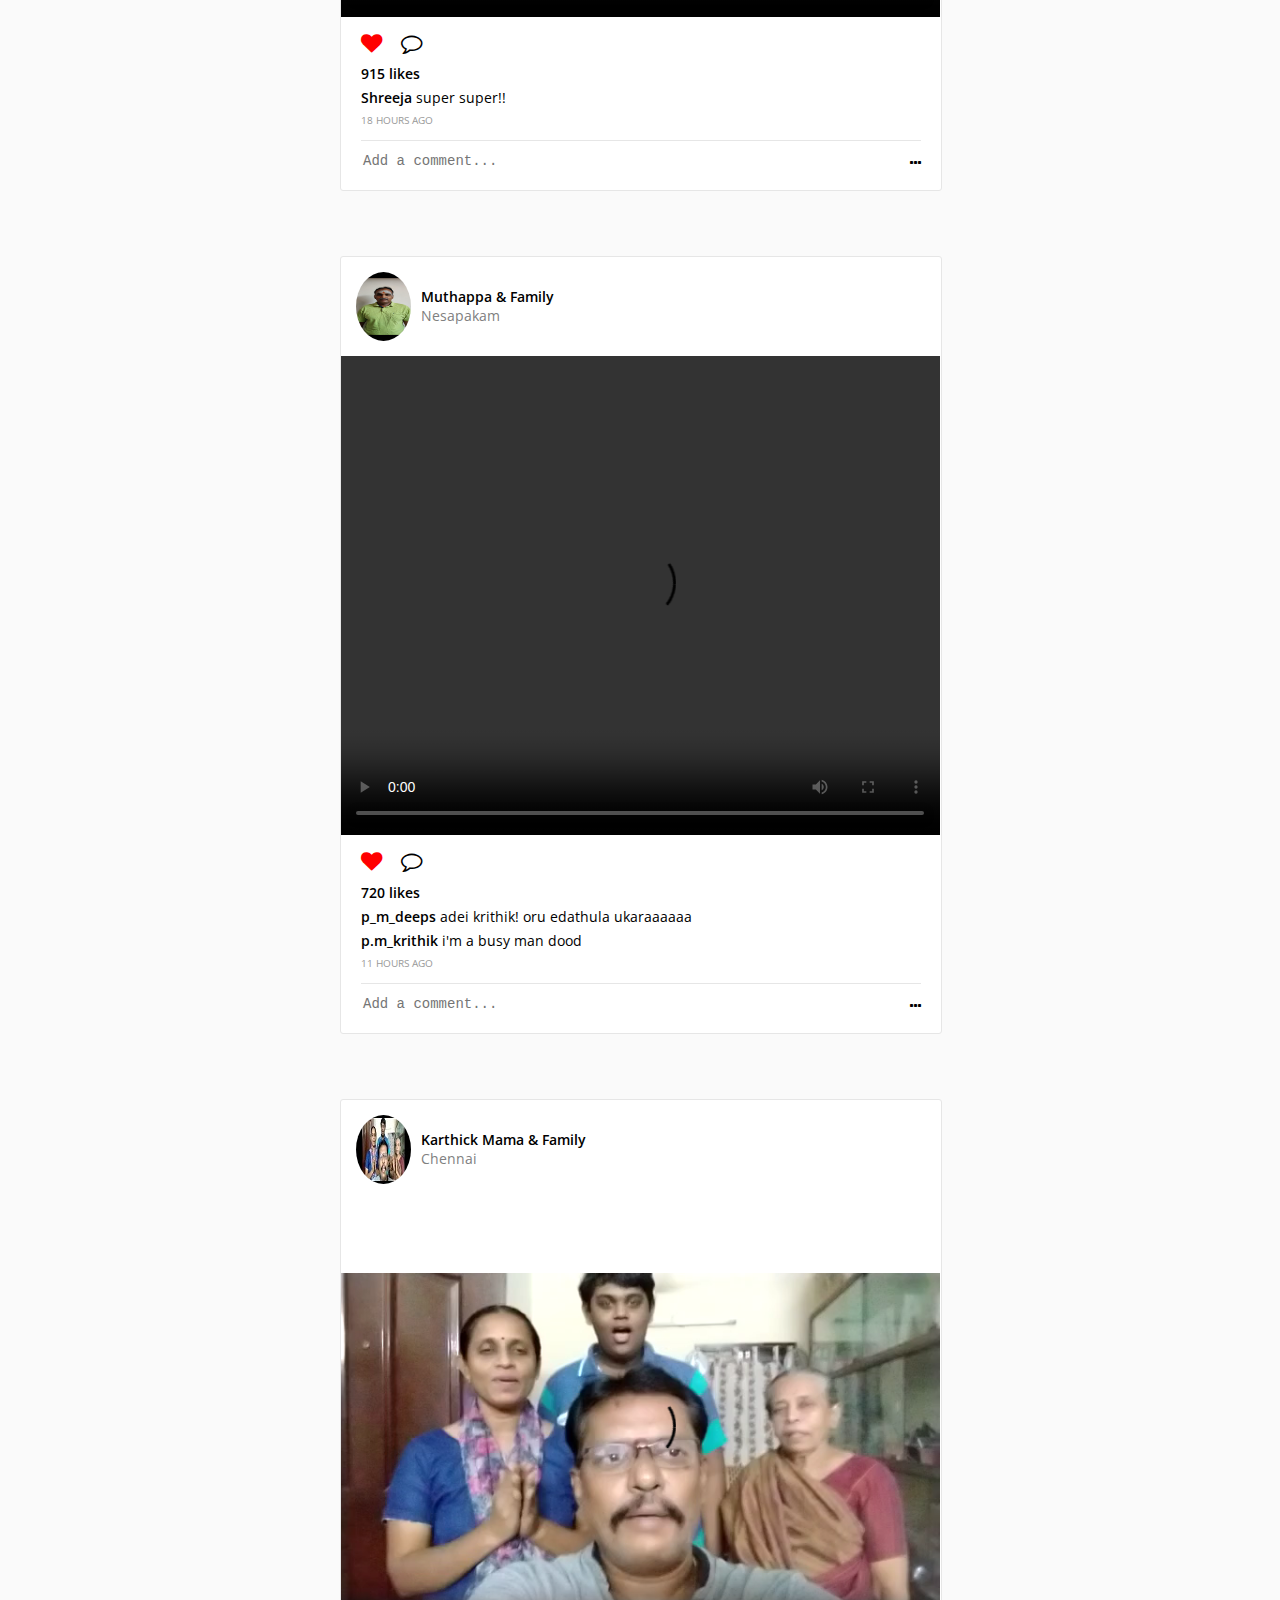
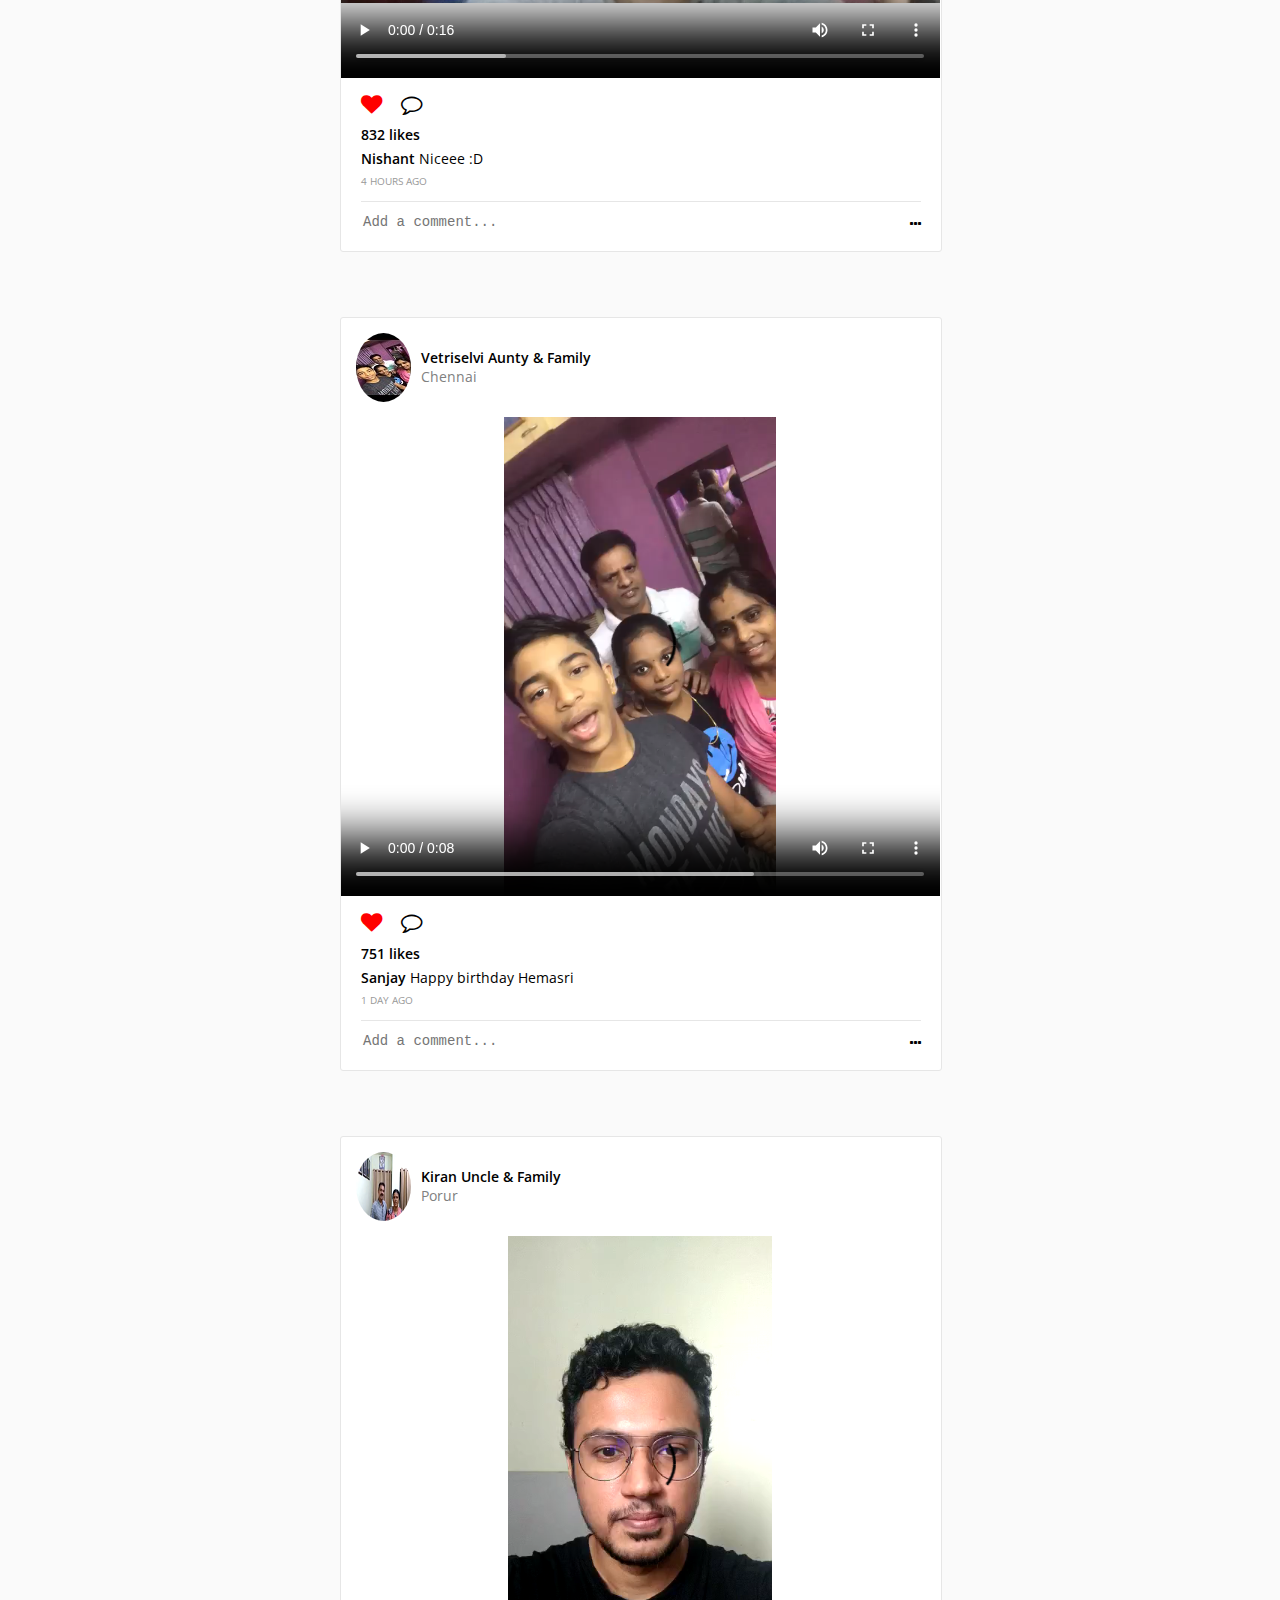
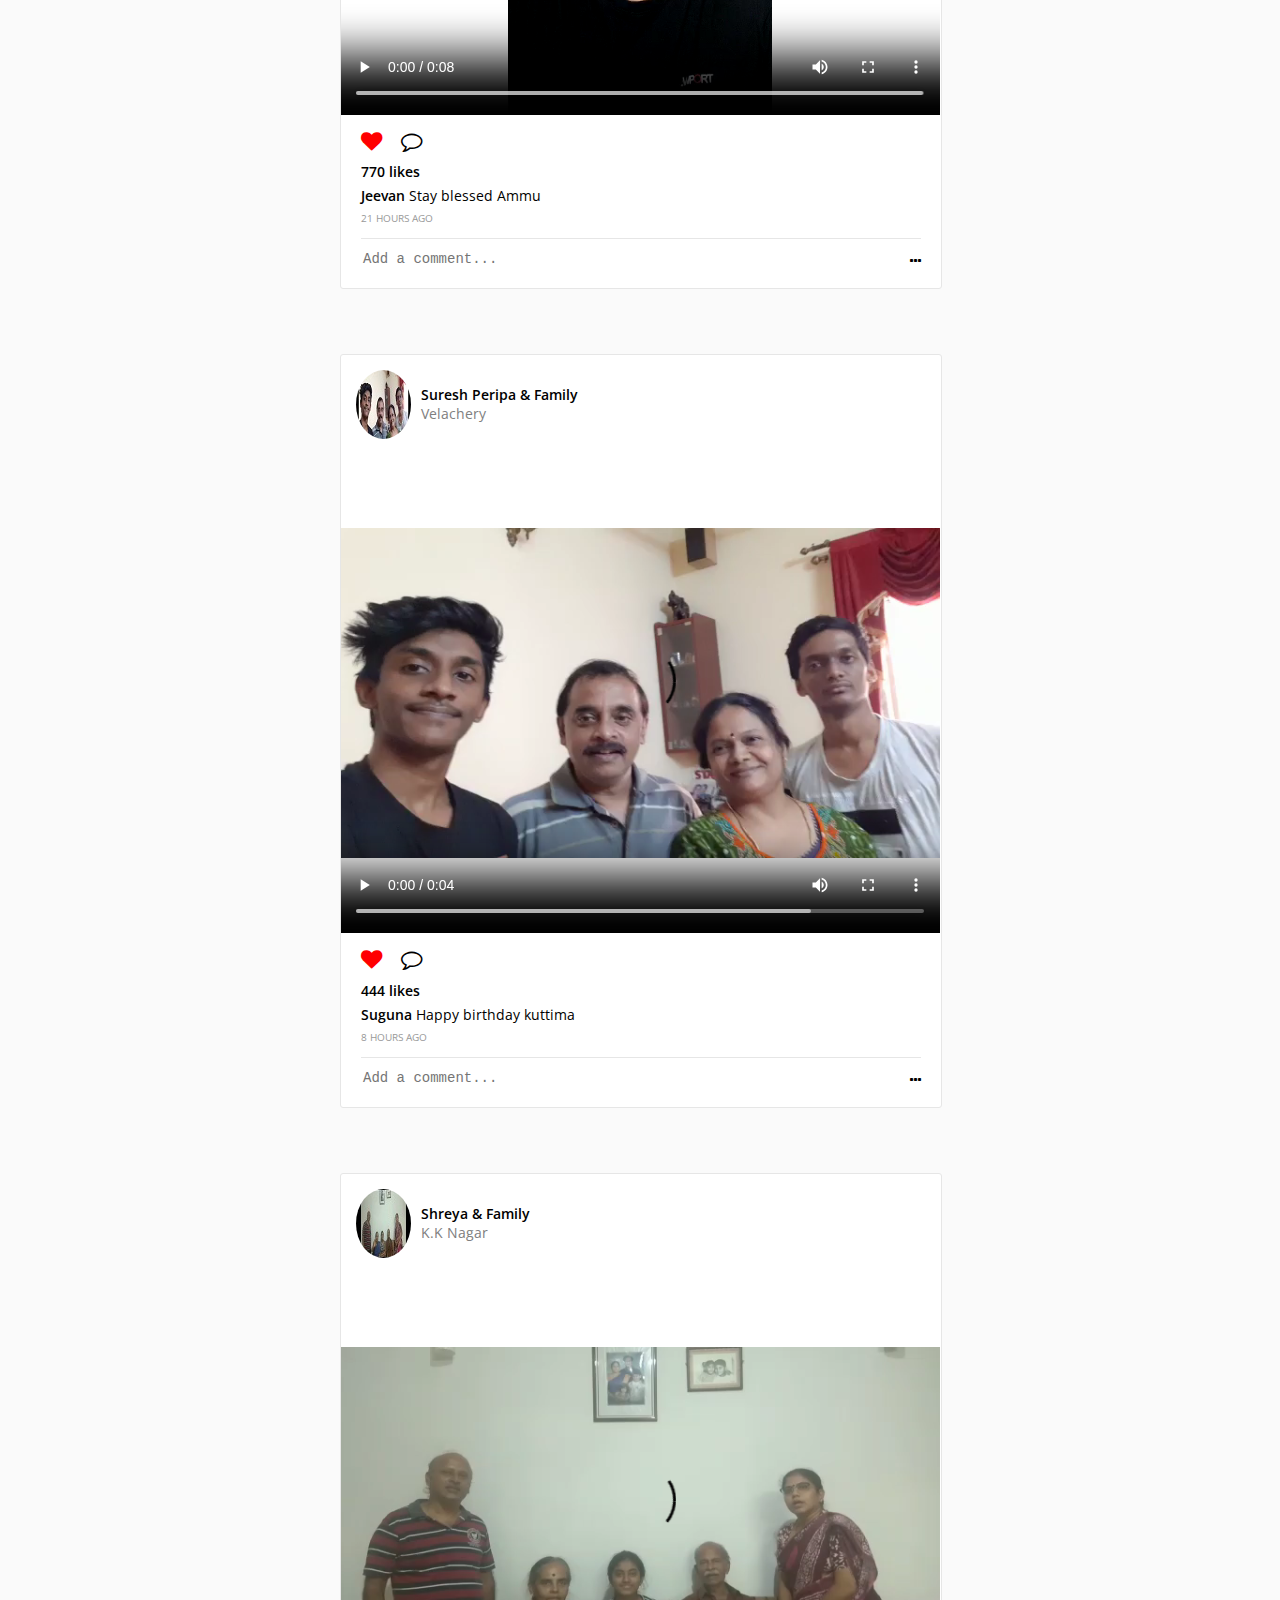
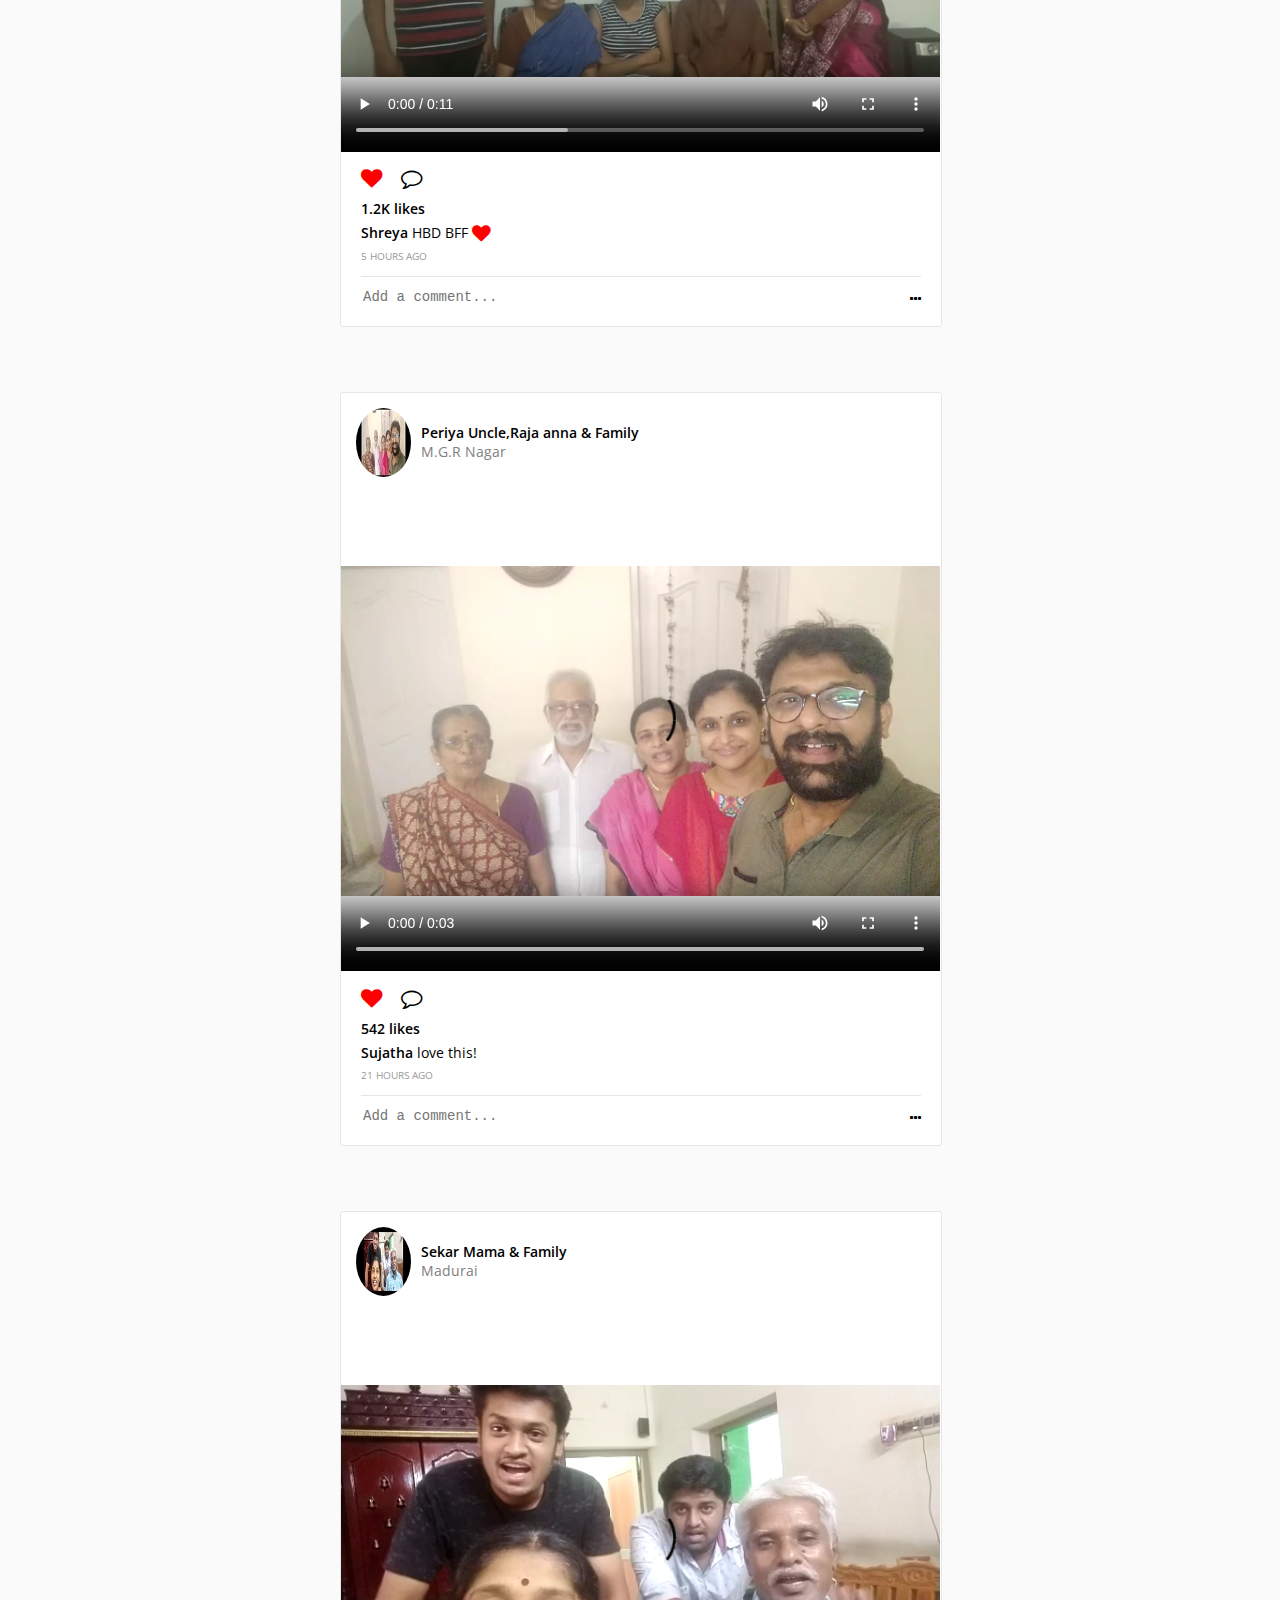
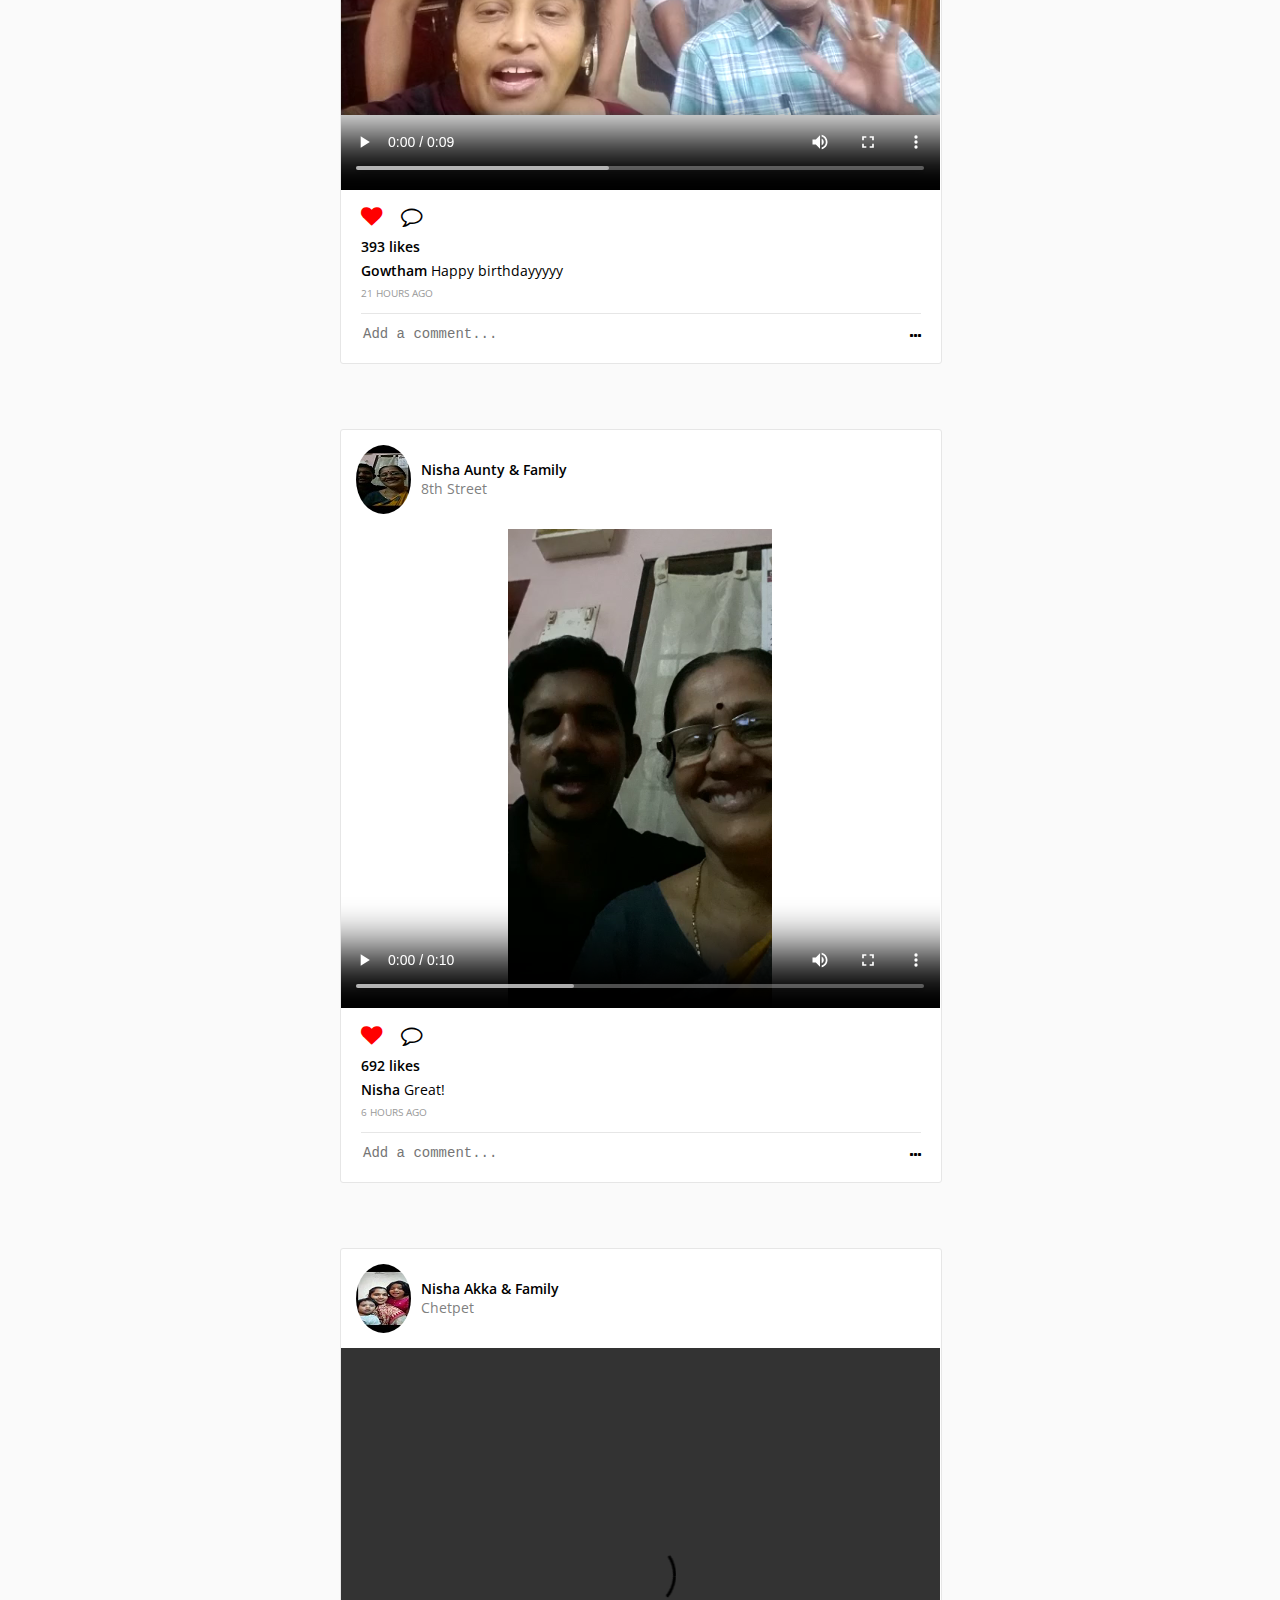
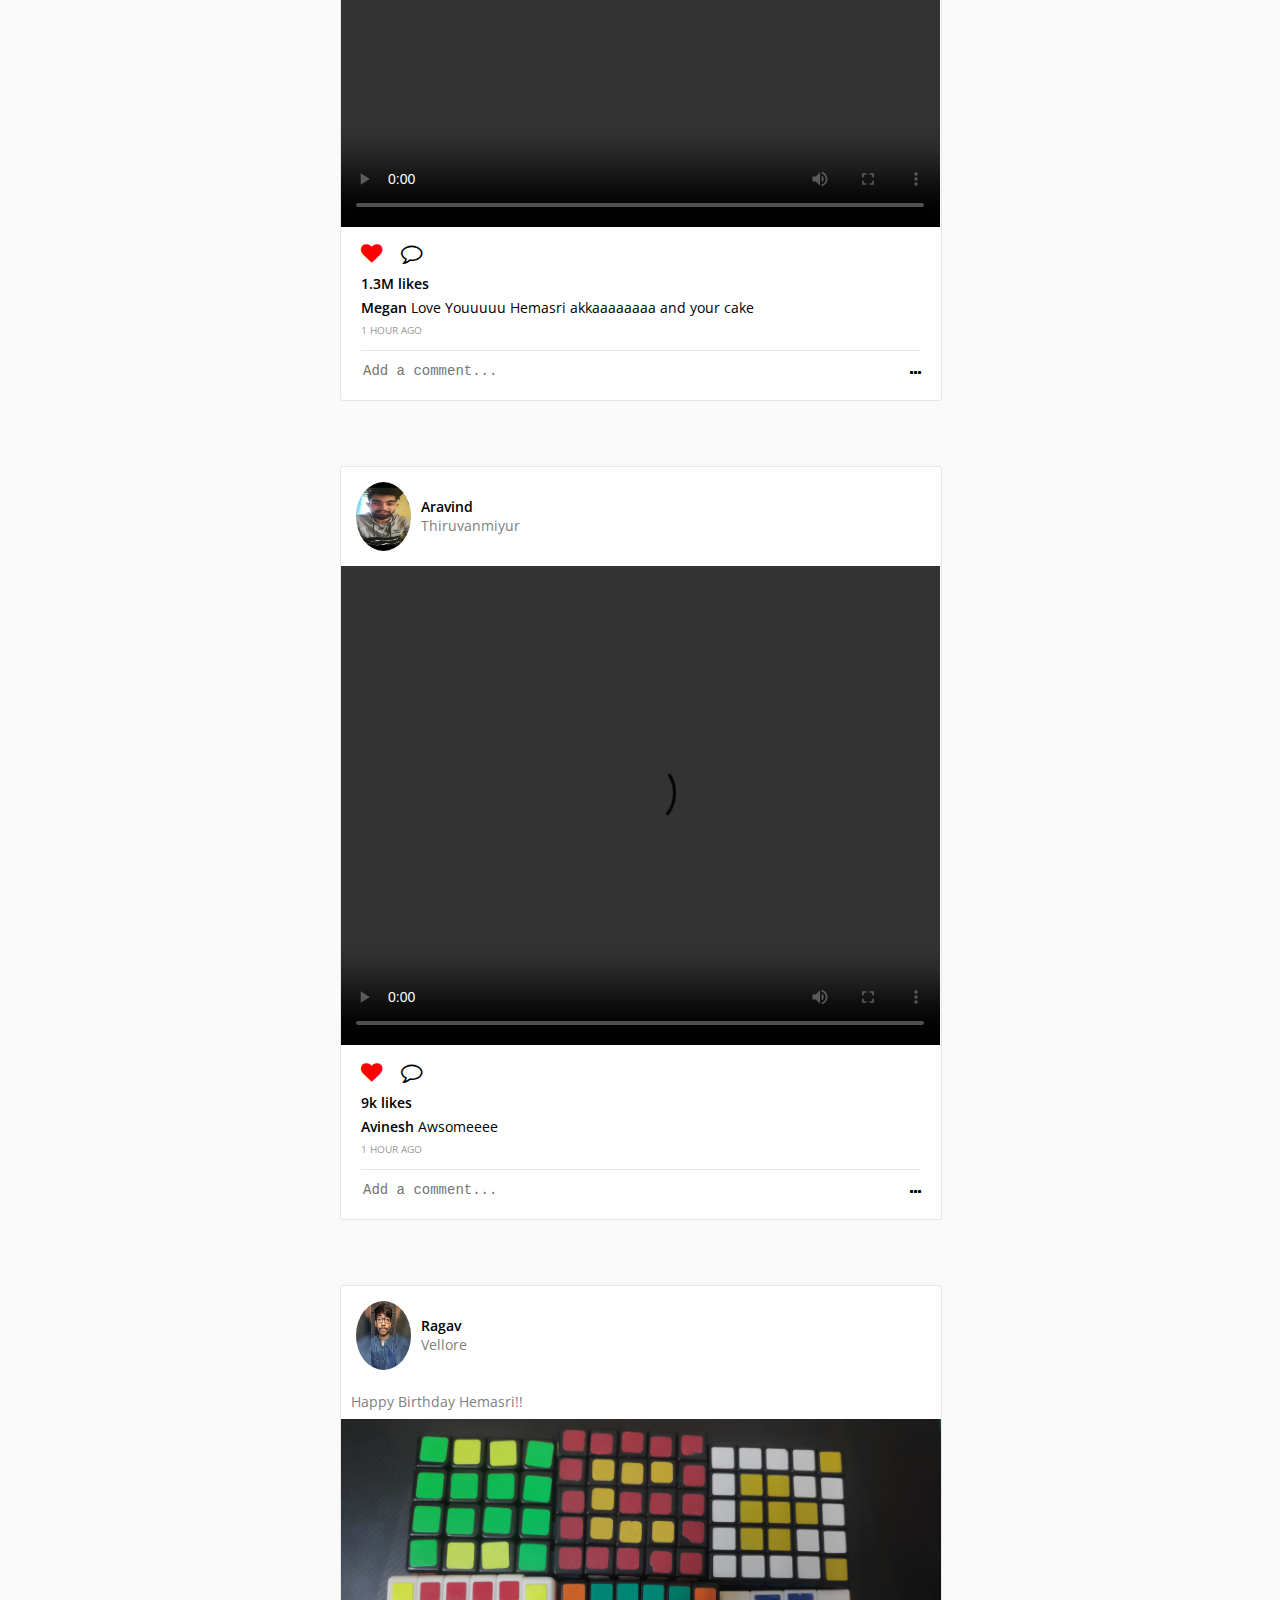
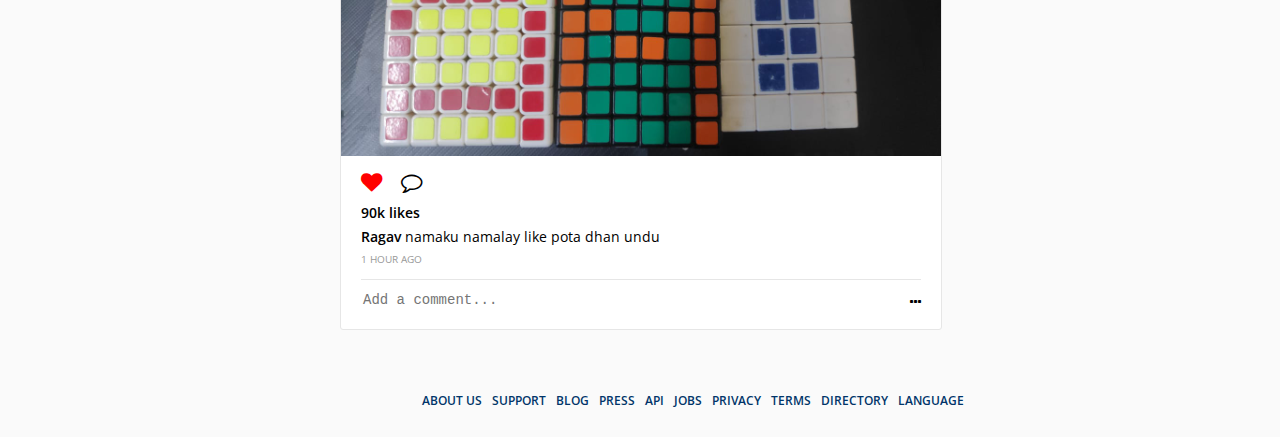
==== commit 47ef9125: "janjay" ====
--- a/feed.html
+++ b/feed.html
@@ -153,7 +153,7 @@
                 <p style="font-size: 14px;">Ugitha</p>
             </a>
             <a href="videos/Status 15 - JanJay.mp4" class="html5lightbox" style="text-decoration:none">
-                <img src="images/JanJay.jpg">
+                <img src="images/janjay.jpg">
                 <p style="font-size: 14px;">JanJay</p>
             </a>
             <a href="videos/Status 16 - Madhavan.mp4" class="html5lightbox" style="text-decoration:none">
